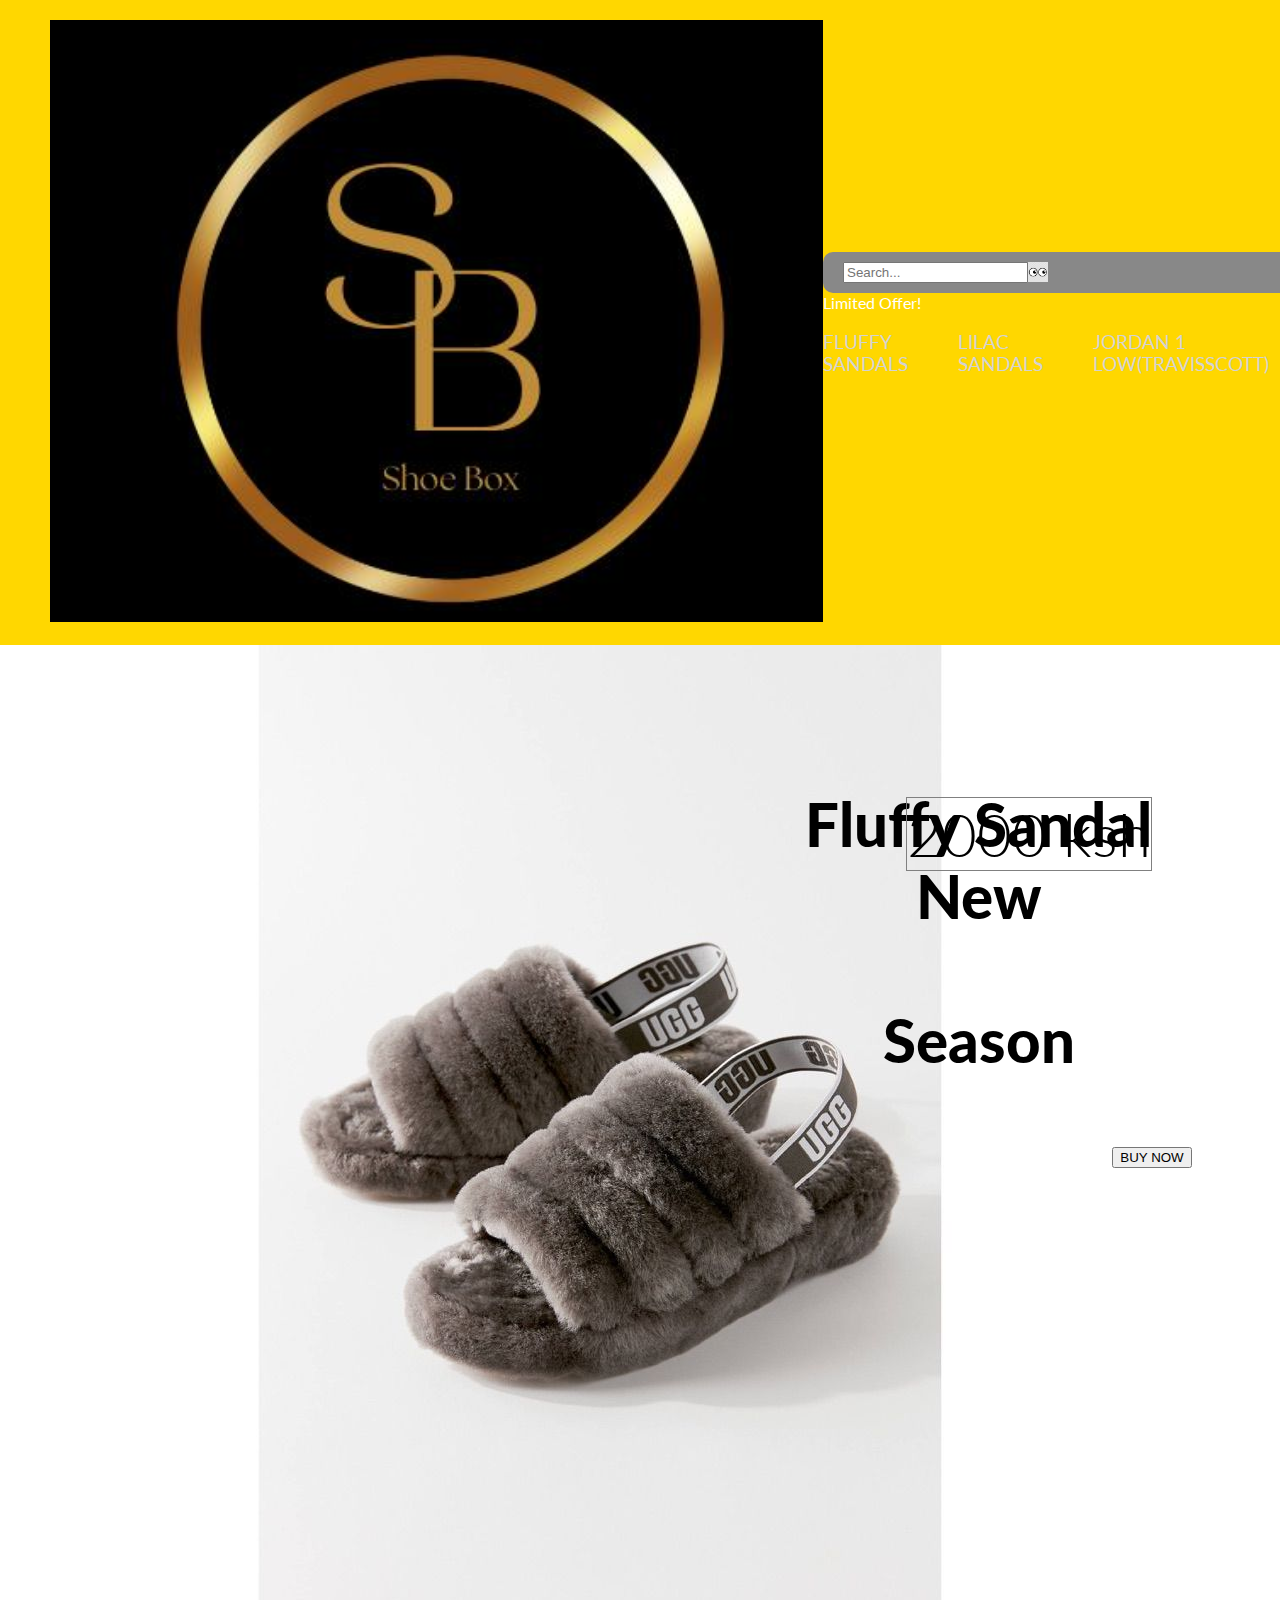
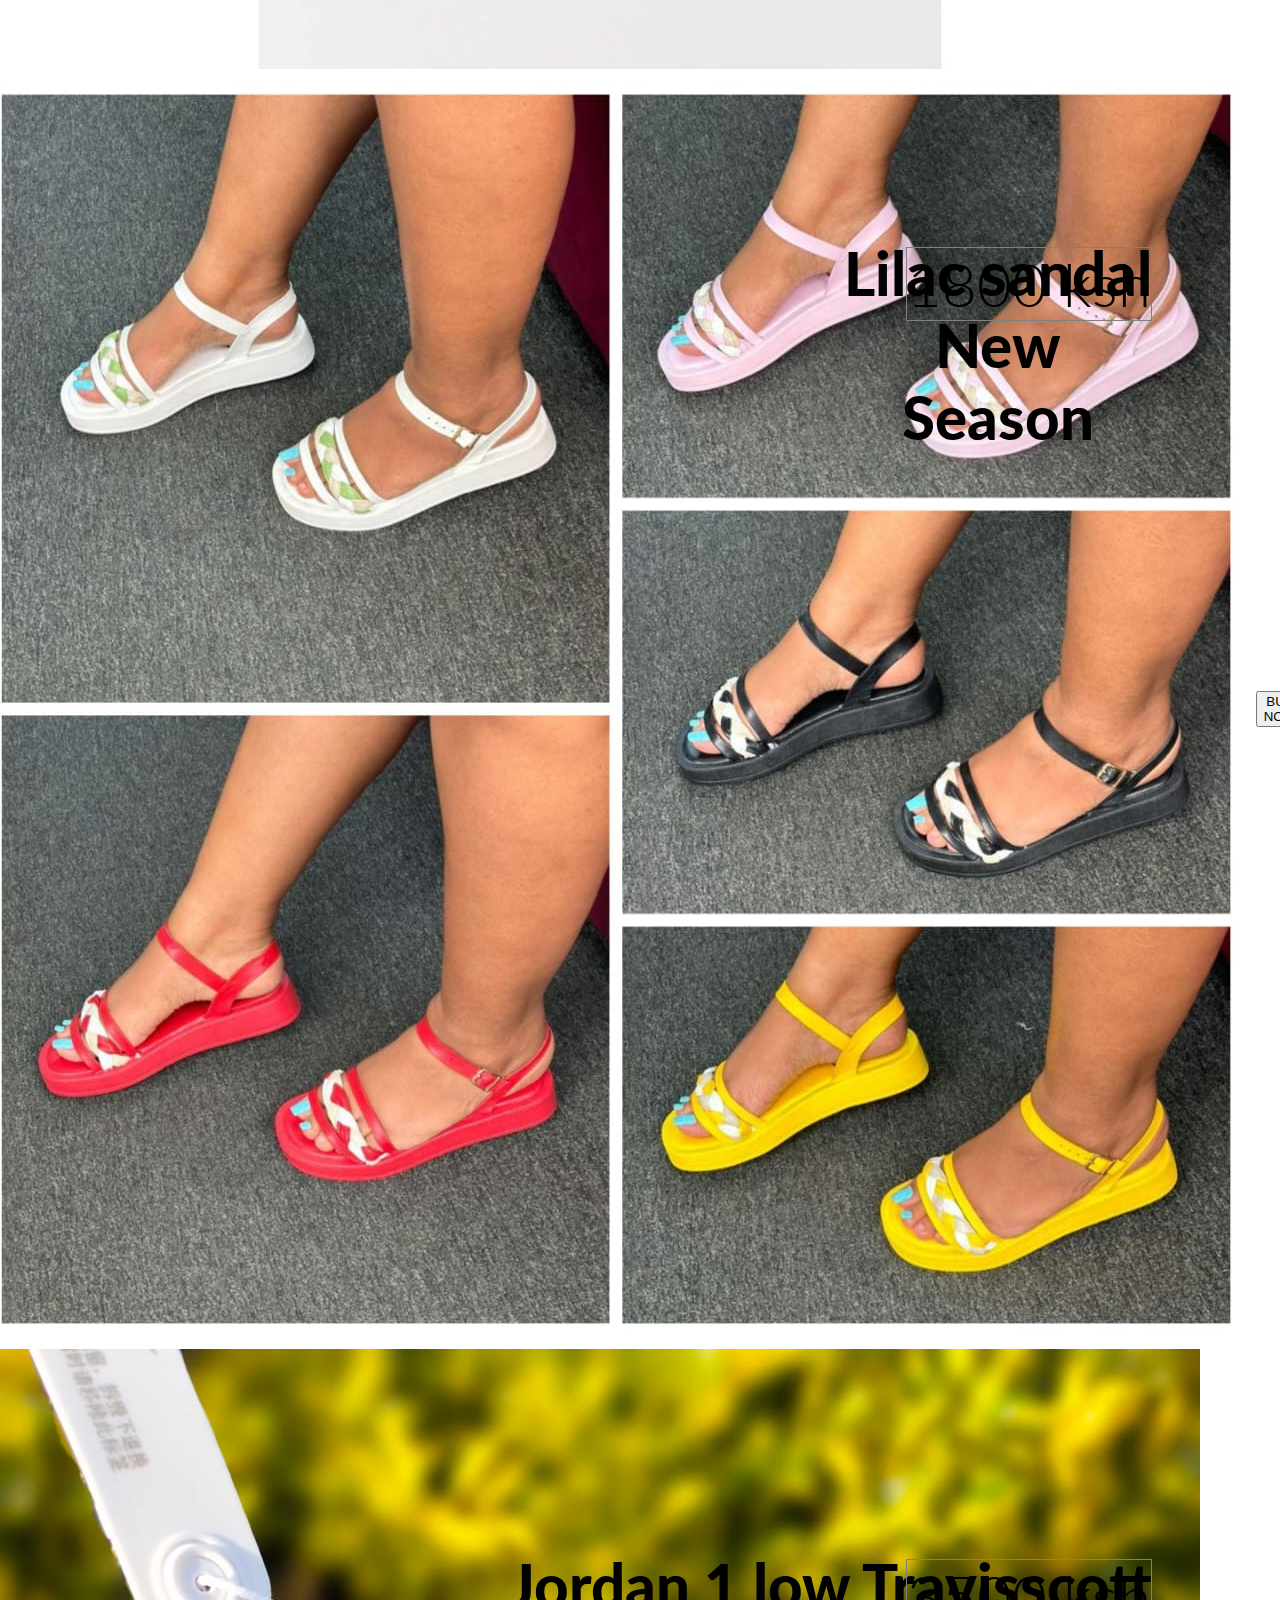
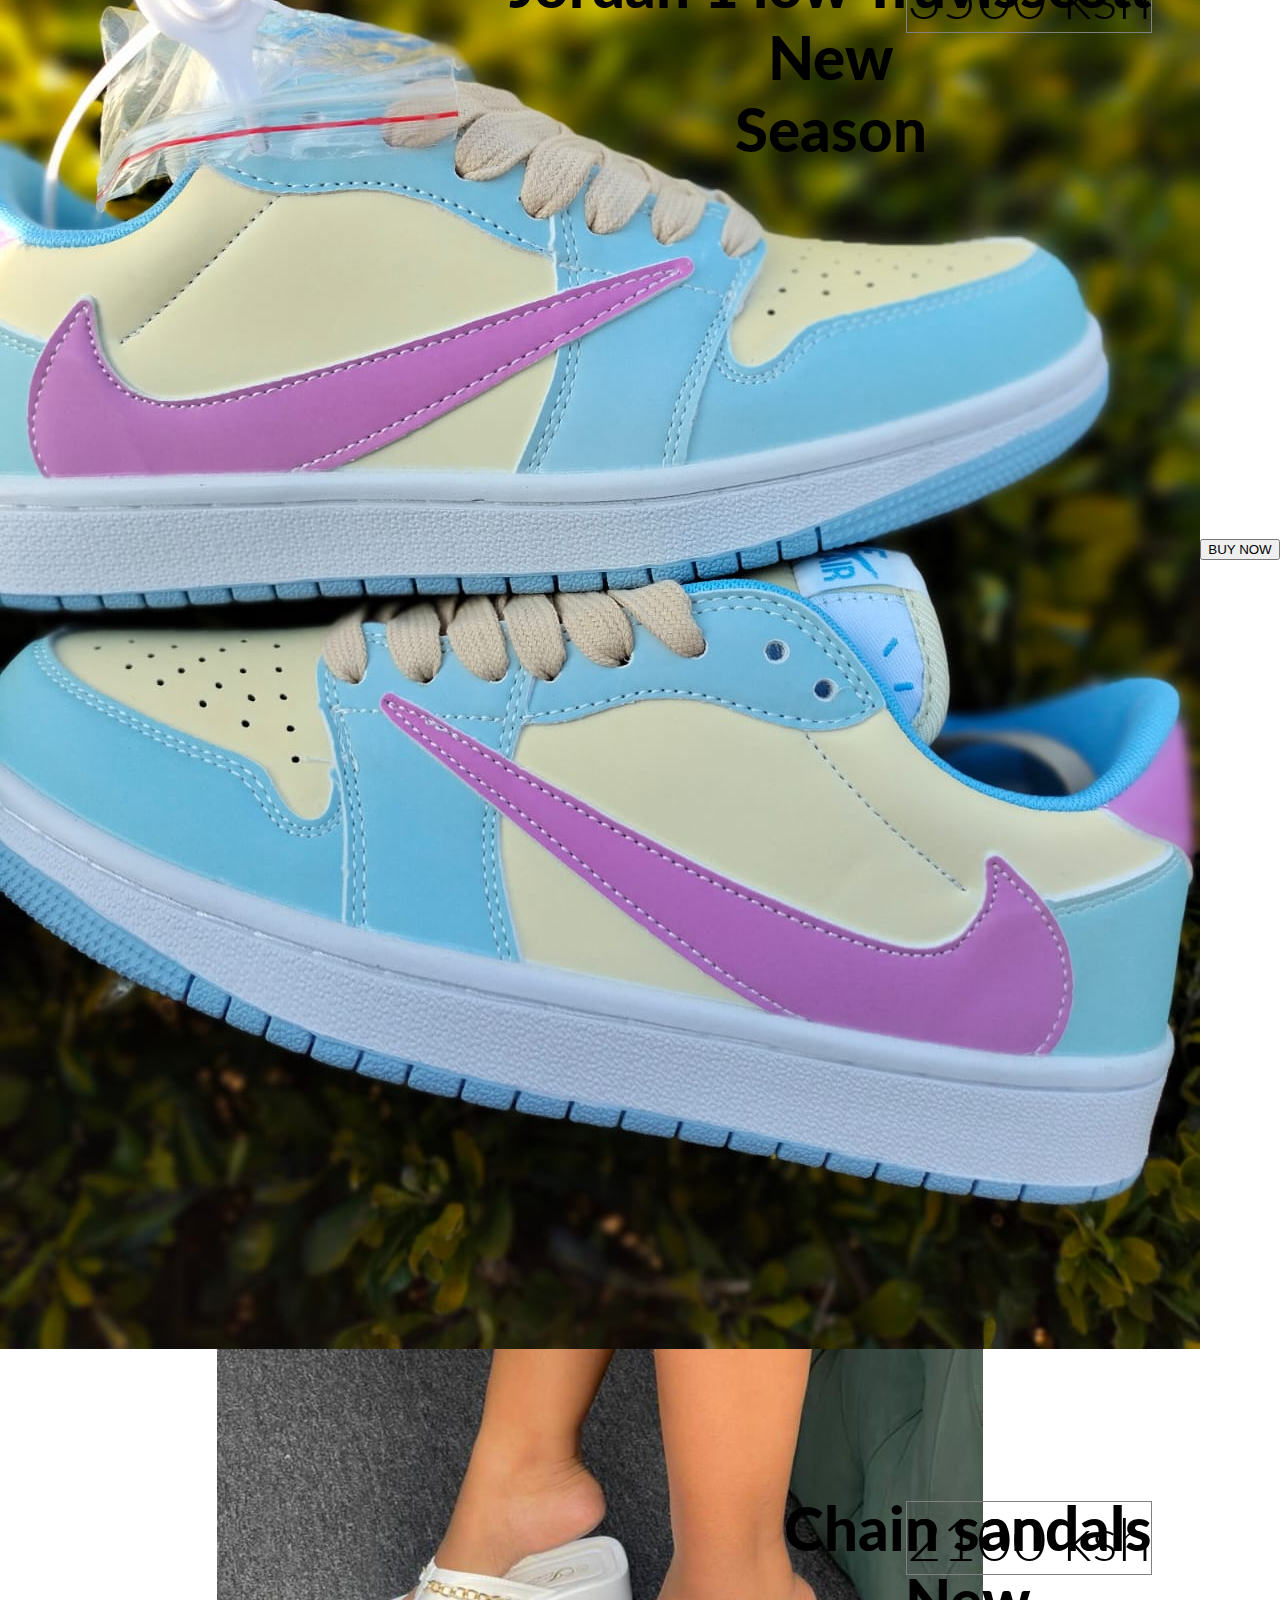
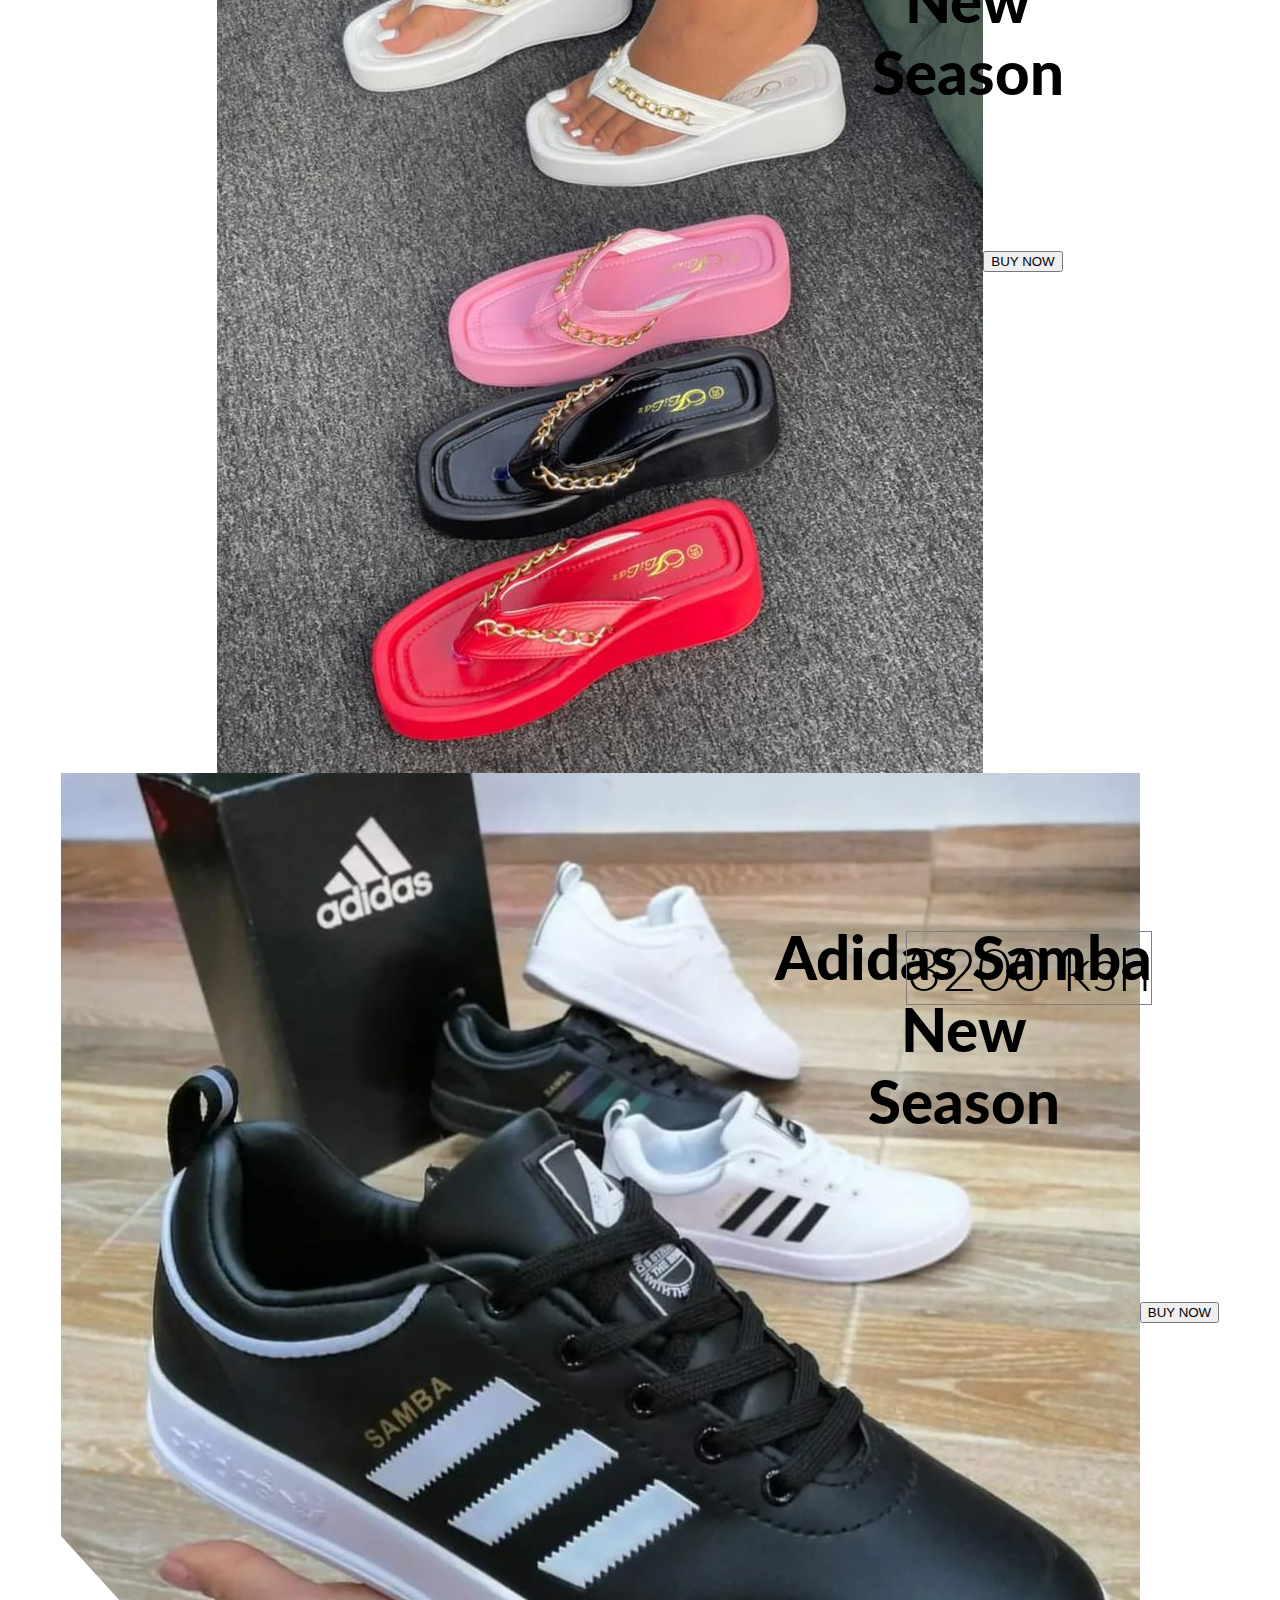
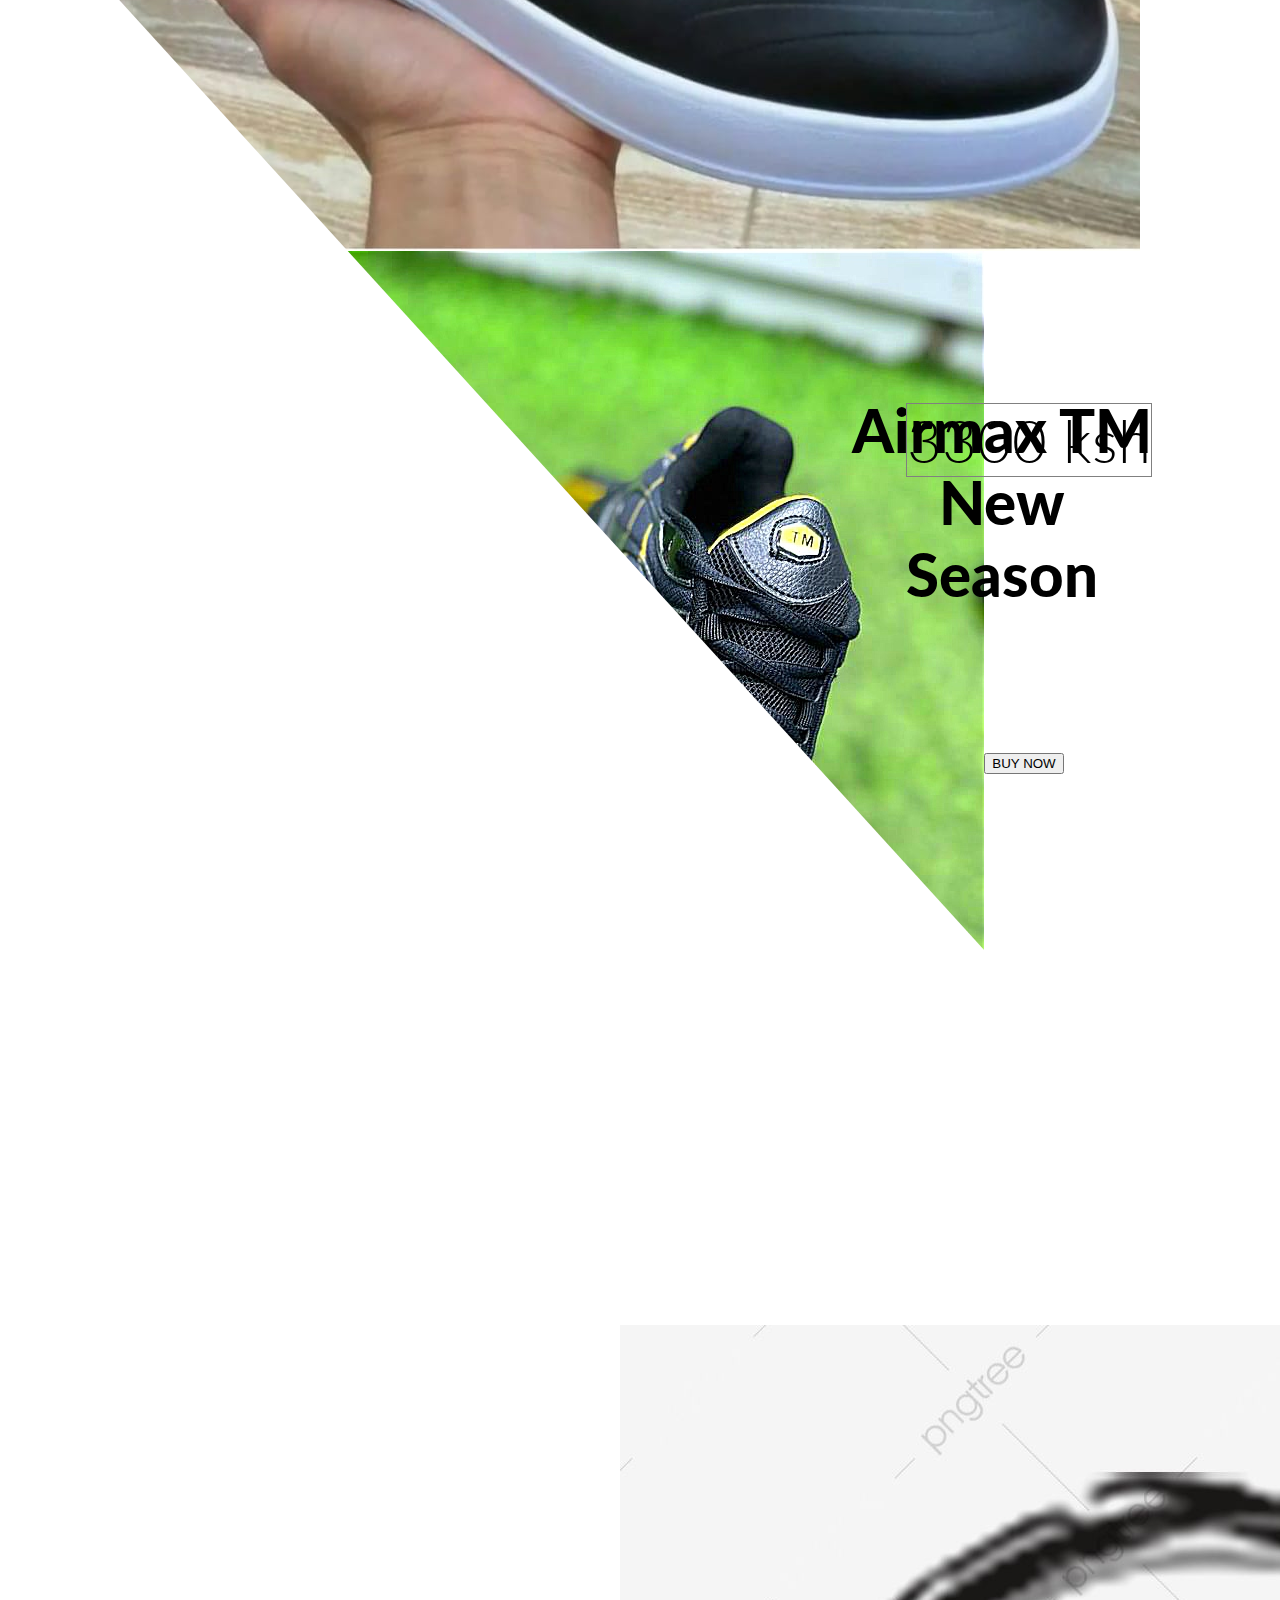
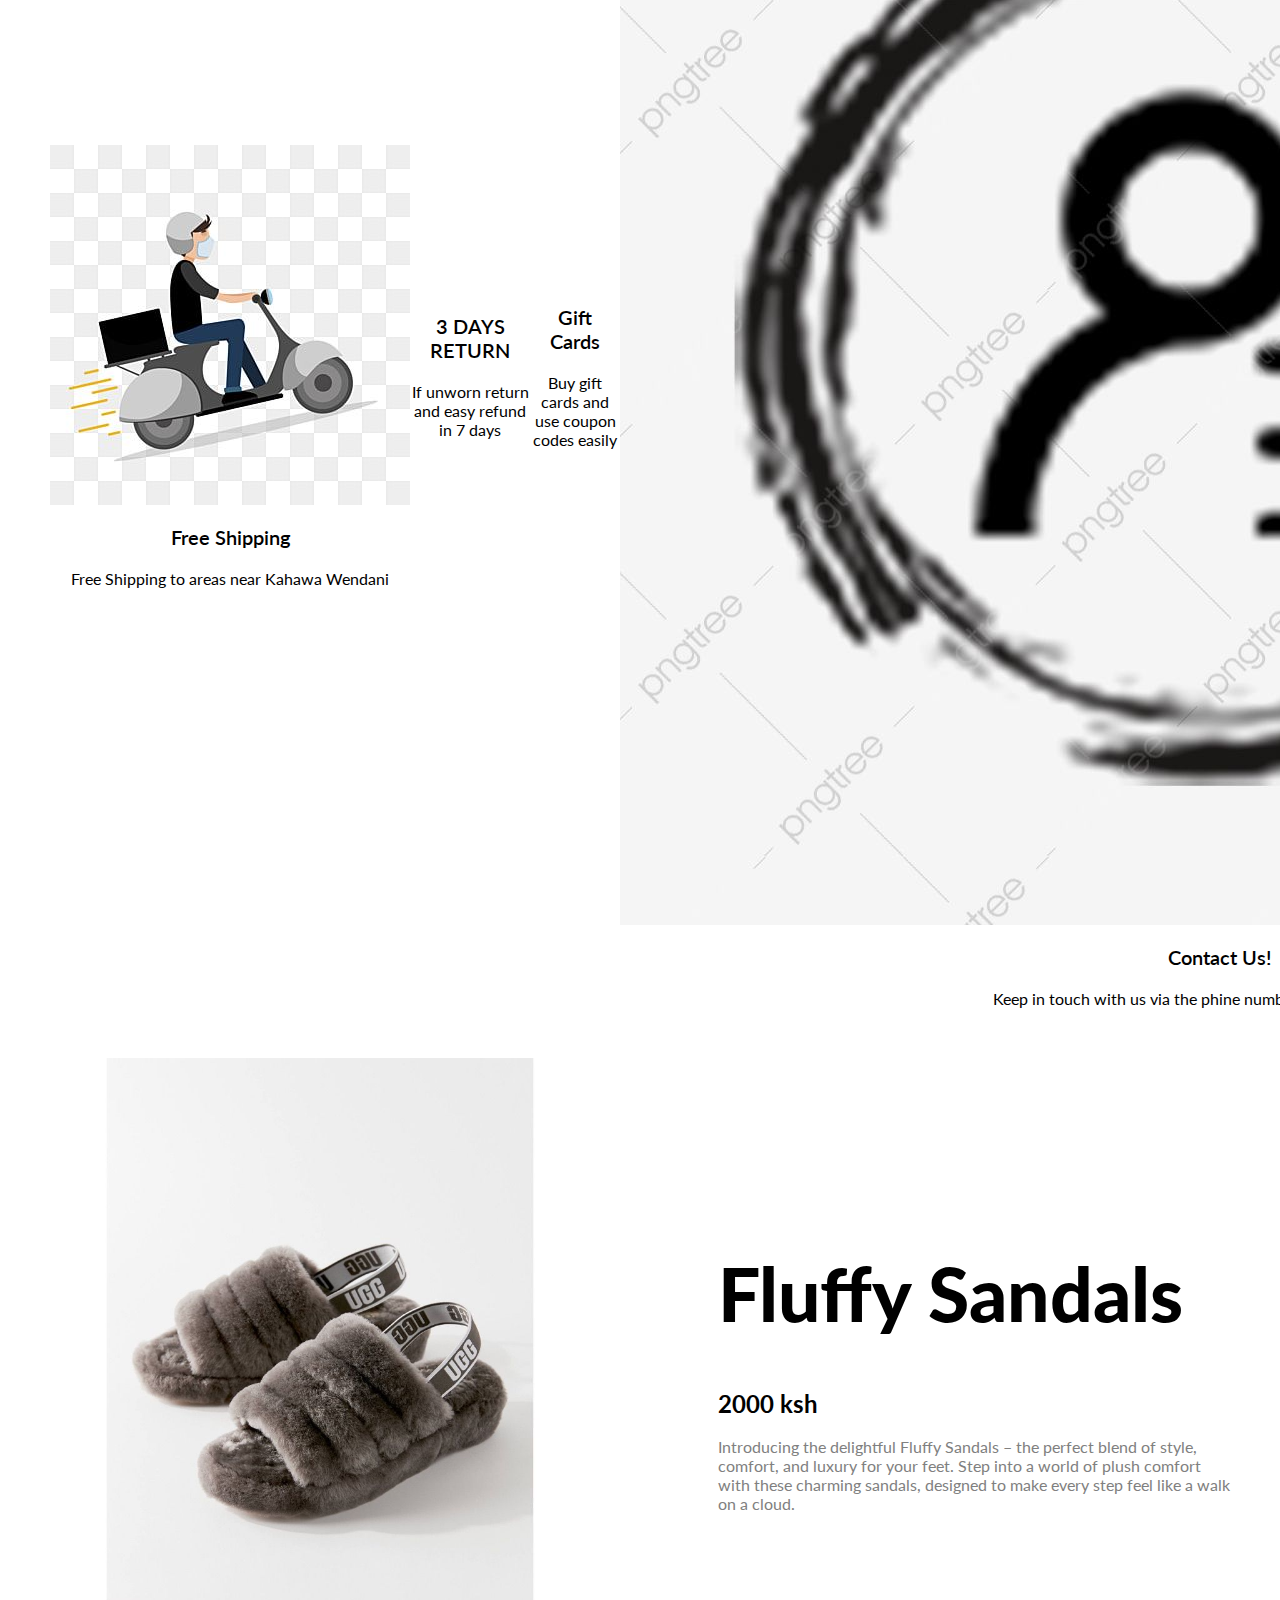
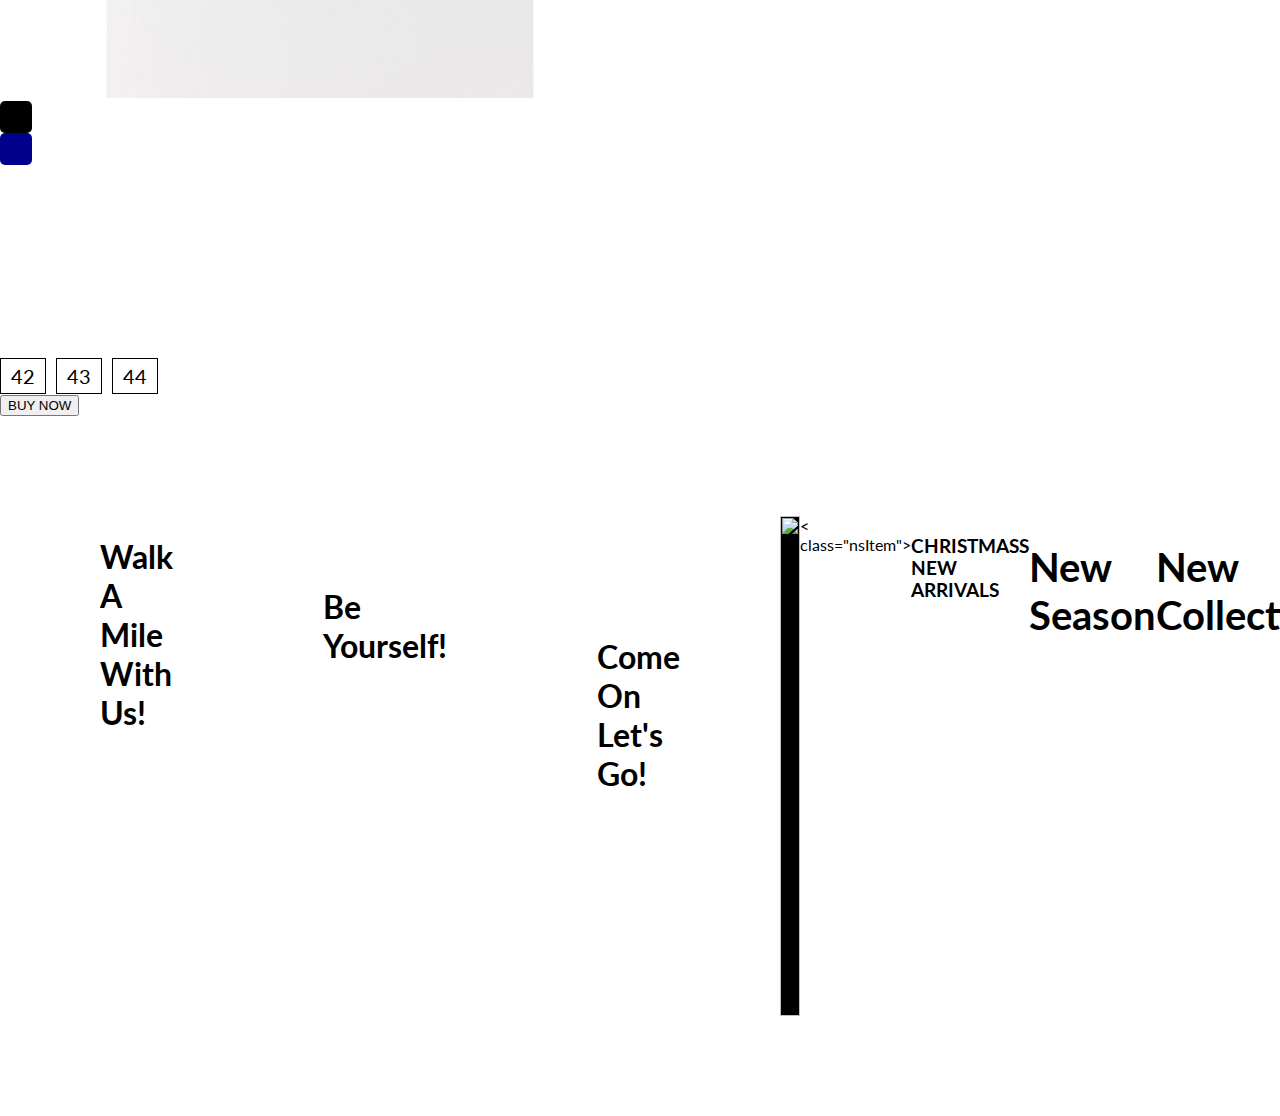
==== untitled7/index.html @ aa90a928 "Add files via upload" ====
<!DOCTYPE html>
<html lang="en">
<head>
  <meta charset="UTF-8">
  <meta http-equiv="X-UA-Compatible" content="IE=edge">
  <meta name="viewport" content="width=device-width, initial-scale=1.0">
  <link href="https://fonts.googleapis.com/css2?family=Lato:ital,wght@0,100;0,300;0,400;0,700;0,900;1,100;1,300;1,400;1,700;1,900&display=swap" rel="stylesheet">
  <link rel="stylesheet" href="style.css">
  <title>Shoebox Kenya</title>
</head>
<body>
  <nav id="nav">
    <div class="navTop">
      <div class="navItem">
        <img src="./img/shoebox logo.png" alt="">
      </div>
      <div class="navItem">
        <div class="search">
          <label>
            <input type="text" placeholder="Search..." class="searchinput">
          </label>
          <img src="./img/Pinterest_Download (9).jpg" width="20" height="20" alt="" class="searchIcon">
      </div>
      <div class="navItem">
            <span class="Limitedoffer">Limited Offer!</span>
      </div>
      <div class="navBottom">
        <h3 class="menuItem">FLUFFY SANDALS</h3>
        <h3 class="menuItem">LILAC SANDALS</h3>
        <h3 class="menuItem">JORDAN 1 LOW(TRAVISSCOTT)</h3>
        <h3 class="menuItem">SANDALS</h3>
        <h3 class="menuItem">CHAIN SANDALS</h3>
        <h3 class="menuItem">ADIDAS SAMBA</h3>
        <h3 class="menuItem">AIRMAX TM.</h3>
      </div>
      </div>
    </div>
      </nav>
      <div class="slider">
        <div class="sliderWrapper">
          <div class="sliderItem">
            <img src="./img/fluffy%20white%20background.jpg" alt="" class="sliderImg">
            <div class="sliderBg"></div>
            <h1 class="sliderTitle">Fluffy Sandal <br>New</br> <br> Season</br></h1>
            <h2 class="sliderPrice">2000 ksh</h2>
           <a href="#product">
            <button class="buyButton">BUY NOW</button>
           </a>
          </div>
          <div class="sliderItem">
            <img src="./img/lilac%20sandals%20over%20vie.jpg" alt="" class="sliderImg">
            <div class="sliderBg"></div>
            <h1 class="sliderTitle">Lilac sandal </br>New</br> Season</h1>
            <h2 class="sliderPrice">1800 ksh</h2>
           <a href="#product">
            <button class="buyButton">BUY NOW</button>
           </a>
          </div>
          <div class="sliderItem">
            <img src="./img/jordan%201%20low%20travis%20scott.jpg" alt="" class="sliderImg">
            <div class="sliderBg"></div>
            <h1 class="sliderTitle">Jordan 1 low Travisscott </br>New</br> Season</h1>
            <h2 class="sliderPrice">3500 ksh</h2>
            <button class="buyButton">BUY NOW</button>
          </div>
          <div class="sliderItem">
            <img src="./img/chain%20sandals%20overview.jpg" alt="" class="sliderImg">
            <div class="sliderBg"></div>
            <h1 class="sliderTitle">Chain sandals </br>New</br> Season</h1>
            <h2 class="sliderPrice">2100 ksh</h2>
           <a href="#product">
            <button class="buyButton">BUY NOW</button>
           </a>
          </div>
          <div class="sliderItem">
            <img src="./img/adidas%20samba%20black,%20white%20stripes.jpg" alt="" class="sliderImg">
            <div class="sliderBg">
              <h1 class="sliderTitle">Adidas Samba </br>New</br> Season</h1>
            </div>
            <h2 class="sliderPrice">3200 ksh</h2>
            <a href="#prooduct">
            <button class="buyButton">BUY NOW</button>
              </a>
          </div>
          <div class="sliderItem">
            <img src="./img/airmax.%20TM%20golden.jpg" alt="" class="sliderImg">
            <div class="sliderBg"></div>
            <h1 class="sliderTitle">Airmax TM </br>New</br> Season</h1>
            <h2 class="sliderPrice">3300 ksh</h2>
            <a href="#product">
            <button class="buyButton">BUY NOW</button>
              </a>
          </div>
        </div>
    </div>
  </div>
  <div class="features">
    <div class="feature">
      <img src="./img/shipping.png.jpg" alt="" class="featureing">
      <span class="featureTitle">Free Shipping</span>
      <span class="featuredDesc">Free Shipping to areas near Kahawa Wendani</span>
    </div>
    <div class="feature">
      <img src="./img/returnpolicy.jpg" alt="" class="featureing">
      <span class="featureTitle">3 DAYS RETURN</span>
      <span class="featuredDesc">If unworn return and easy refund in 7 days</span>
    </div>
    <div class="feature">
      <img src="./img/giftcard.jpg" alt="" class="featureing">
      <span class="featureTitle">Gift Cards</span>
      <span class="featuredDesc">Buy gift cards and use coupon codes easily</span>
    </div>
    <div class="feature">
      <img src="./img/contact.jpg" alt="" class="featureing">
      <span class="featureTitle">Contact Us!</span>
      <span class="featuredDesc">Keep in touch with us via the phine number and support systems</span>
    </div>
  </div>
  <div class="product" id="product">
    <img src="./img/fluffy white background.jpg" alt="" class="productImg">
    <div class="productDetails">
      <h1 class="productTitle">Fluffy Sandals</h1>
      <h2 class="productPrice">2000 ksh</h2>
      <p class="productDesc">Introducing the delightful Fluffy Sandals – the perfect blend of style, comfort, and luxury for your feet. Step into a world of plush comfort with these charming sandals, designed to make every step feel like a walk on a cloud.</p>
    </div>
    <div class="color"></div>
    <div class="color"></div>
  </div>
  <div class="sizes">
    <div class="size">42</div>
    <div class="size">43</div>
    <div class="size">44</div>
  </div>
  <button class="productionButton">BUY NOW</button>
  </div>
  <div class="payment">
    <h1 class="payTitle">Personal Information</h1>
    <lable>Name and Surname</lable>
    <input type="text" placeholder="Kaari Mathenge" class="payInput">
    <lable>Phone Number</lable>
    <input type="text" placeholder="+254 757 577 605" class="payInput">
    <lable>Address</lable>
    <input type="text" placeholder="Kahawa Wendani" class="payInput">
    <h1 class="payTitle">Mpesa Number</h1>
    <div class="phoneIcons">
      <img src="./img/payment icon.jpg" width="40" alt="" class="phoneIcon">
    </div>
    <input type="password" class="payInput" placeholder="phone number">
    <div class="paymentInfo">
      <input type="text" placeholder="mm" class="payInput sm">
      <input type="text" placeholder="yyyy" class="payInput sm">
      <input type="text" placeholder="cvv" class="payInput sm">
    </div>
    <button class="payButton">Checkout!</button>
    <span class="close">X</span>
  </div>
 </div>
  <div class="gallery">
    <div class="galleryItem">
      <h1 class="galleryTitle">Walk A Mile With Us!</h1>
      <img src="https://images.pexels.com/photos/814927/pexels-photo-814927.jpeg?auto=compress&cs=tinysrgb&w=1260&h=750&dpr=1" alt="" class="galleryImg">
    </div>
    <div class="gallery">
    <div class="galleryItem">
      <h1 class="galleryTitle">Be Yourself!</h1>
      <img src="https://images.pexels.com/photos/3831843/pexels-photo-3831843.jpeg?auto=compress&cs=tinysrgb&w=1260&h=750&dpr=1" alt="" class="galleryImg">
    </div>
      <div class="gallery">
    <div class="galleryItem">
      <h1 class="galleryTitle">Come On Let's Go!</h1>
      <img src="https://images.pexels.com/photos/1326999/pexels-photo-1326999.jpeg?auto=compress&cs=tinysrgb&w=1260&h=750&dpr=1" alt="" class="galleryImg">
    </div>
  </div>
      <div class="newSeason">
        <div class="nsItem">
          <img src="https://images.pexels.com/photos/609771/pexels-photo-609771.jpeg?auto=compress&cs=tinysrgb&w=1260&h=750&dpr=1" alt="" class="nsImg">
        </div>
        < class="nsItem">
          <h3 class="nsTitlesm">CHRISTMASS NEW ARRIVALS</h3>
          <h1 class="nsTitle">New Season</h1>
        <h1 class="nsTitle">New Collection</h1>
        <a href="nav">
          <button class="nsButton">CHOOSE YOUR STYLE</button>
        </a>
          <img src="https://images.pexels.com/photos/2929287/pexels-photo-2929287.jpeg?auto=compress&cs=tinysrgb&w=1260&h=750&dpr=1" alt="" class="nsImg">
        </div>
      </div>
    <footer>
      <div class="footerLeft">
        <div class="footerMenu">
          <h1 class="fMenuTitle">About ShoeBox</h1>
          <ul class="fList">
            <li class="fListItem">Company</li>
            <li class="fListItem">Contact</li>
            <li class="fListItem">Careers</li>
            <li class="fListItem">Affiliates</li>
            <li class="fListItem">Stores</li>
          </ul>
        </div>
        <div class="footerMenu">
          <h1 class="fMenuTitle">Useful Links</h1>
          <ul class="fList">
            <li class="fListItem">Company</li>
            <li class="fListItem">Contact</li>
            <li class="fListItem">Careers</li>
            <li class="fListItem">Affiliates</li>
            <li class="fListItem">Stores</li>
          </ul>
        </div>
        <div class="footerMenu">
          <h1 class="fMenuTitle">Products</h1>
          <ul class="fList">
            <li class="fListItem">Jordan 1s</li>
            <li class="fListItem">Lilac Sandals</li>
            <li class="fListItem">Sandals</li>
            <li class="fListItem">Chain Sandals</li>
            <li class="fListItem">Adidas Samba</li>
          </ul>
        </div>
      </div>
      <div class="footerRight">
        <div class="footerRightMenu">
          <h1 class="fMenuTitle">Subscribe to our Newsletter</h1>
          <div class="fMail">
            <input type="text" placeholder="your@gmail.com" class="fInput">
            <button class="fButton">Join!</button>
            </div>
        </div>
        <div class="footerRightMenu">
          <h1 class="fMenuTitle">Follow Us</h1>
          <div class="fIcons">
            <img src="./img/instagram.png" alt="" class="fIcon">
            <img src="./img/whatsapp icon.jpg" alt="" class="fIcon">
          </div>
        </div>
        <div class="footerRightMenu">
          <span class="copyright">@ShoeBpx ke. All rights reserved.2023.</span>
        </div>
      </div>
    </footer>
  <script src=".app.js"></script>
  </div>
</body>
</html>
---- untitled7/style.css ----
html{
  scroll-behaviour: smooth;
}

body{
  font-family: 'Lato', sans-serif;
  padding: 0;
  margin: 0;
}

nav{
  background-color: #ffd700;
  color: white;
  padding: 20px 50px;
}

.navTop{
  display: flex;
  align-items: center;
  justify-content: space-between;
}

.search{
  display: flex;
  align-items: center;
  background-color: #888888;
  padding: 10px 20px;
  border-radius: 10px;
}

.searchInput{
  border: none;
  background-color: transparent;
}

.searchInput::placeholder{
  color: lightgray;
}

.LimitedOffer{
  font-size: 20px;
  color: #008000FF;
  cursor: pointer;
}

.navBottom{
  display: flex;
  align-items: center;
  justify-content: center;
}

.menuItem{
  margin-right: 50px;
  cursor: pointer;
  color: lightgray;
  font-weight: 400;
}

.slider{
  background: url(https://unsplash.com/photos/low-angle-photography-of-palm-trees-under-blue-sky-during-daytime-sp4dq3f825M?utm_content=creditShareLink&utm_medium=referral&utm_source=unsplash);
  clip-path: polygon(0 0, 100% 0, 100% 100%, 0 80%);
  overflow: hidden;
}

.slidderWrapper{
  display : flex;
  width: 500vw;
  transition: all 1.5s ease-in-out;
}

.sliderItem {
  width: 100vw;
  display: flex;
  align-items: center;justify-content: center;
  position: relative;
}

.slideBg{
  width: 750px;
  height: 750px;
  border-radius: 50%;
  position: absolute;
}

.sliderimg{
  z-index: 1;
}

.sliderTitle {
  position: absolute;
  top: 10%;
  right: 10%;
  font-size:60px;
  font-weight: 900;
  text-align: center;
  color: black;
  z-index: 1;
}

.sliderPrice {
  position: absolute;
  top: 10%;
  right: 10%;
  font-size:60px;
  font-weight: 300;
  text-align: center;
  color: black;
  border: 1px solid gray;
  z-index: 1;
}

.buybutton {
  position: absolute;
  top: 50px;
  right: 10%;
  font-size:30px;
  font-weight: 900;
  color: white;
  border: 1px solid gray;
  background-color: black;
  z-index: 1;
  cursor: pointer;
}

.buyButton:hover{
  background-color: white;
  color: black;
}

.sliderItem:nth-child(1) .sliderBg{
  background-color: gold;
}

.sliderItem:nth-child(2) .sliderBg{
  background-color: green;
}
.sliderItem:nth-child(3) .sliderBg{
  background-color: red;
}

.sliderItem:nth-child(4) .sliderBg{
  background-color: blue;
}

.sliderItem:nth-child(5) .sliderBg{
  background-color: purple;
}

.sliderItem:nth-child(6) .sliderBg{
  background-color: brown;
}

.features{
  display: flex;
  align-items: center;
  justify-content: space-between;
  padding: 50px;
}

.feature{
  display: flex;
  flex-direction: column;
  items-align: center;
  text-align: center;
}

.featureIcon{
  width: 50px;
  height: 50px;
}

.featureFile{
  font-size: 20px;
  font-wight: fw600;
  margin: 20px;
}

.featureTitle{
  font-size: 20px;
  font-weight: 600;
  margin: 20px;
}

.featureDesc{
  color: gray;
  width: 50%;
  height: 100px;
}

.product{
  height: 100vh;
  backgroud-color: whitesmoke;
  position: relative;
  clip-path: polygon(0 0, 100% 0, 100% 100%, 0 80%);
}

.payment {
  width: 500px;
  height: 500px;
  background-color: white;
  position: absolute;
  top: 0;
  bottom: 0;
  left: 0;
  right: 0;
  margin: 0;
  padding: 10px 50px;
  display: none;
  flex-direction: column;
  box-shadow: -7px -3px 23px -6px rgba(0, 0, 0, 0.74);
  -webkit-box-shadow: -7px -3px 23px -6px rgba(0, 0, 0, 0.74);
  -moz-box-shadow: -7px -3px 23px -6px rgba(0, 0, 0, 0.74);
}

.payTitle{
  font-size: 20px;
  color: gray;
 }

 label{
   font-size: 14px;
   font-weight: 300;
 }

 .payInput{
   padding:10px;
   margin:10px 0px;
   border: none;
   border-bottom: 1px solid gray;
 }

 .payInput::placeholder{
   color: rgb(163,163,163);
 }

 .phoneIcon{
   display: flex;
 }

 .phoneIcon{
   margin-right: 10px;
 }

 .paymentInfo{
   display: flex;
   justify-content: space-between;
 }

 .sm{
   width: 30px;
 }

 .payButton{
   position: absolute;
   height: 40px;
   bottom: -40px;
   width: 100%;
   left: 0;
   box-shadow: -7px -3px 23px -6px rgba(0,0,0,0.74);
   -webkit-box-shadow: -7px -3px 23px -6px rgba(0,0,0,0.74);
   moz-box-shadow: -7px -3px 23px -6px rgba(0,0,0,0.74);
   background-color: #369e62;
   color: white;
   border: none;
   cursor: pointer;
 }

.close{
  width: 20px;
  height: 20px;
  position: absolute;
  backgroung-color: grey;
  color: white;
  top: 10px;
  right: 10px;
  display: flex;
  align-items: center;
  justify-content: center;
  cursor: pointer;
}

.productImg{
  width: 50%;
}

.productDetails{
  position: absolute;
  top: 10%;
  right:0;
  width:40%;
  padding:50px;
}
.productTitle{
  font-size: 75px;
  font-weight: 900;
}

.productDesc{
  font-style: normal;
  color: gray;
}

.colors,.sizes{
  display: flex;
}
.color{
  width: 32px;
  height: 32px;
  border-radius: 5px;
  background-color: black;
  cursor: pointer;
}

.color:last-child{
  background-color: darkblue;
}

.size{
  padding: 5px 10px;
  border: 1px solid black;
  margin-right: 10px;
  cursor: pointer;
  font-size: 20px;
}

.productButton{
  float: right;
  padding: 10px 20px;
  background-color: black;
  color: white;
  font-weight: 600;
  cursor: pointer;
}

.productButton:hover{
  background-color: white;
  color: black;
}

.gallery{
  padding: 50px;
  display: flex;
}

.galleryItem{
  flex: 1;
  padding: 50px;
}

.galleryImg{
  width: 100%;
}

.newSeason{
  display: flex;
}

.nsItem{
  flex: 1;
  background-color: black;
  color: white;
  display: flex;
  flex-direction: column;
  align-items: center;
  justify-content: center;
  text-align: center;
}

.nsImg{
  width: 100%;
  height: 500px;
}

.nsTitle{
  font-size: 40px;
}

.nsButton{
  padding: 15px;
  font-weight: 600;
  cursor: pointer;
}

footer{
  display: flex;
}

.footerLeft{
  flex: 2;
  display: flex;
  justify-content: space-between;
  padding: 50px;
}

.fMenuTitle{
  font-size: 16px;
}
.fList{
padding: 0;
  lst-style: none;
}

.fListItem{
  margin-bottom: 10px;
  color: gray;
  cursor: pointer;
}

.footerRight {
  flex: 1;
  padding: 50px;
  display: flex;
  flex-direction: column;
  justify-content: space-between;
}


.fInput{
  padding: 5px;
}

.fButton{
  padding: 5px;
  background-color: black;
  color: white;
}

.fIcon{
  width: 20px;
  height: 20px;
  margin-right: 10px;
}

.copyright{
  font-weight: 300;
  font-size: 40px;
}

@media screen and (max-width:480px){
  nav {
    padding: 20px;
  }

  .search{
    display: none;
  }

  .navBottom{
    flex-wrap: wrap;
  }

  .menuItem{
    margin: 20px;
    font-weight: 700;
    font-size: 20px;
  }

  .slider{
    clip-path: none;
  }

  .sliderImg{
    width: 90%;
  }

  .sliderBg{
    width: 100%;
    height: 100%;
  }

  .sliderTitle{
    display: none;
  }

  .sliderPrice{
    top: unset;
    bottom: -50px;
    left: 0;
    background-color: lightgrey;
  }

  .buyButton{
    right: 0;
    top: unset
  }

  .features{
    flex-diretion: column;
  }

  .product{
    clip-path: none;
    display: flex;
    flex-direction: column;
    align-items: center;
  }

  .productImg{
    width: 80%;
  }

  .productDetails{
    width: 100%;
    padding: 0;
    display: flex;
    flex-direction: column;
    align-items: center;
    text-align: center;
    position: relative;
    top: 0;
  }

  .productTitle{
    font-size: 50px;
    margin: 0;
  }

  .gallery{
    display: none;
  }

  .newSeason{
    flex-direction:column;
  }

  .nsItem:nth-child(2){
    padding: 50px;
  }

  .footer{
    flex-direction: column;
    align-items: center;
  }

  .footerLeft{
    padding: 20px;
    width: 90px;
  }

  .footerRight{
    padding: 20px;
    width: 90px;
    align-items: center;
    background-color: whitesmoke;
  }

  .payment{
    width: 90%;
    padding: 20px;
  }
}
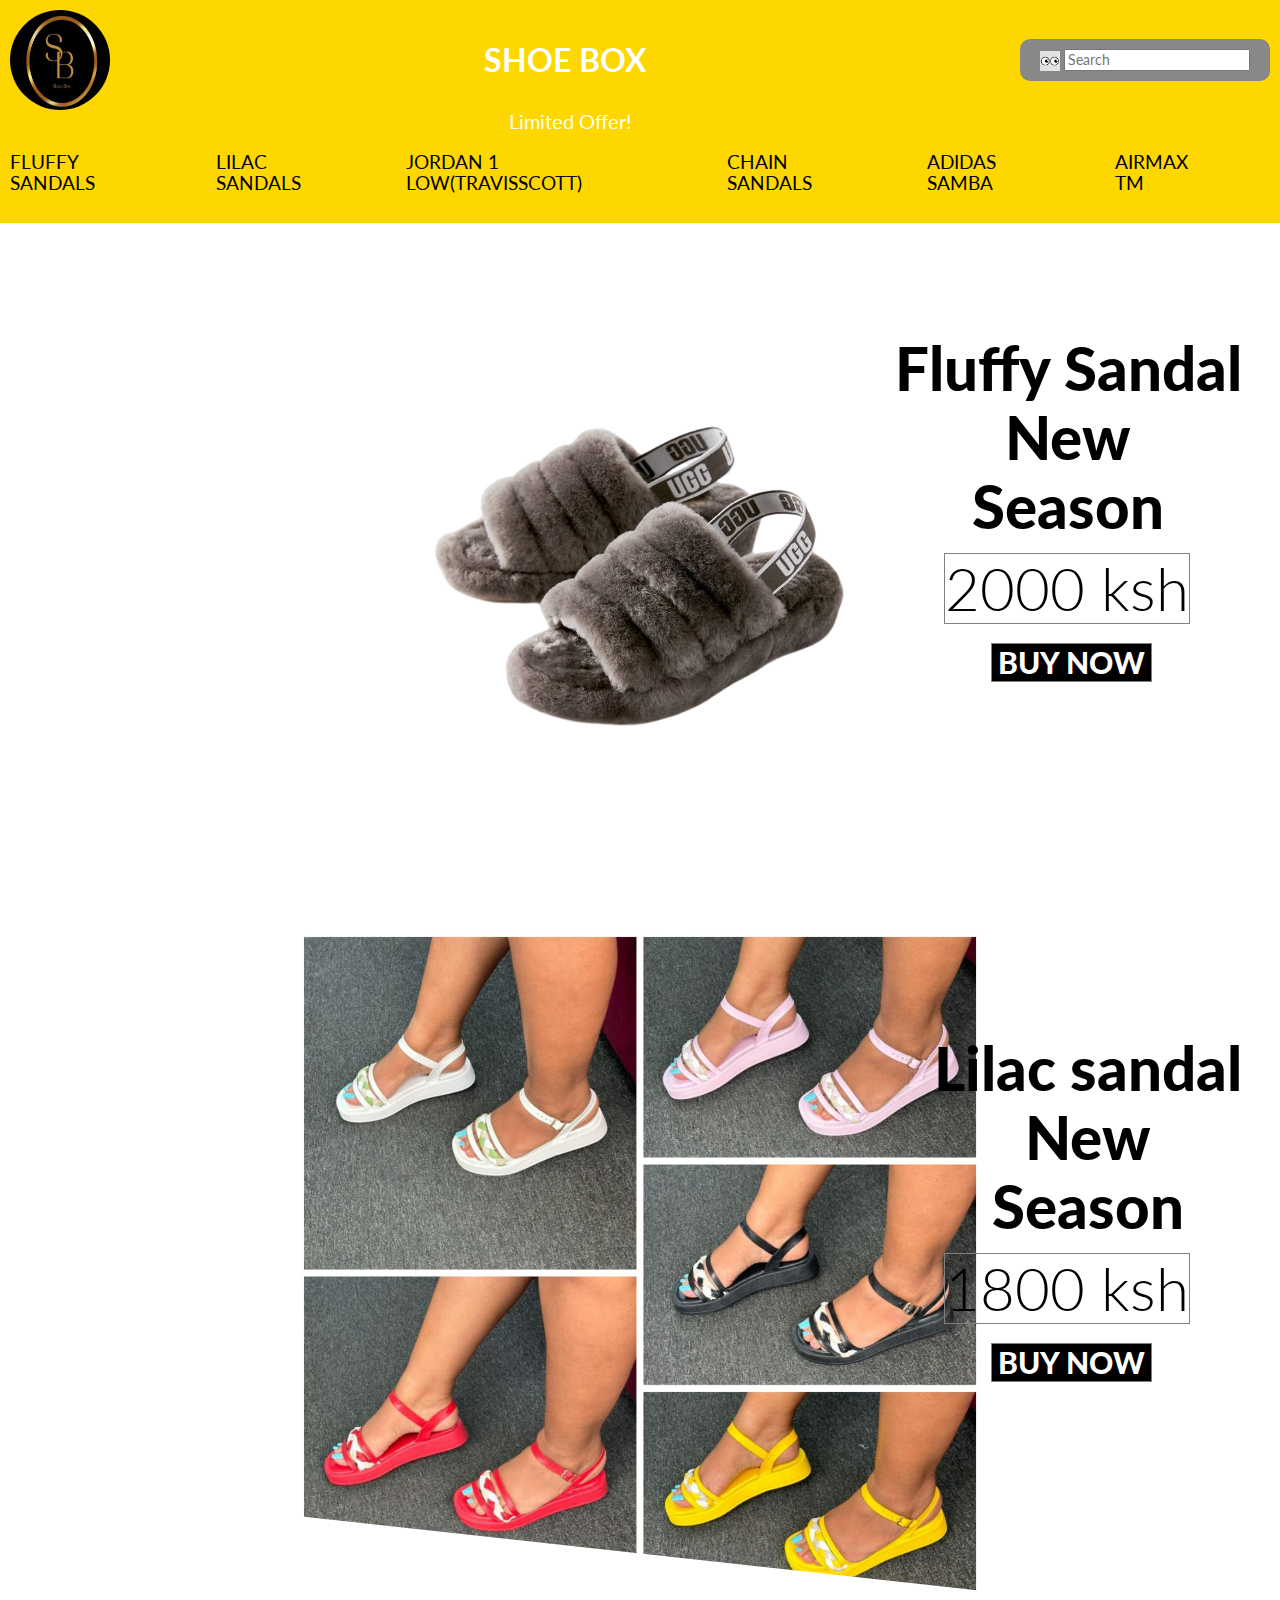
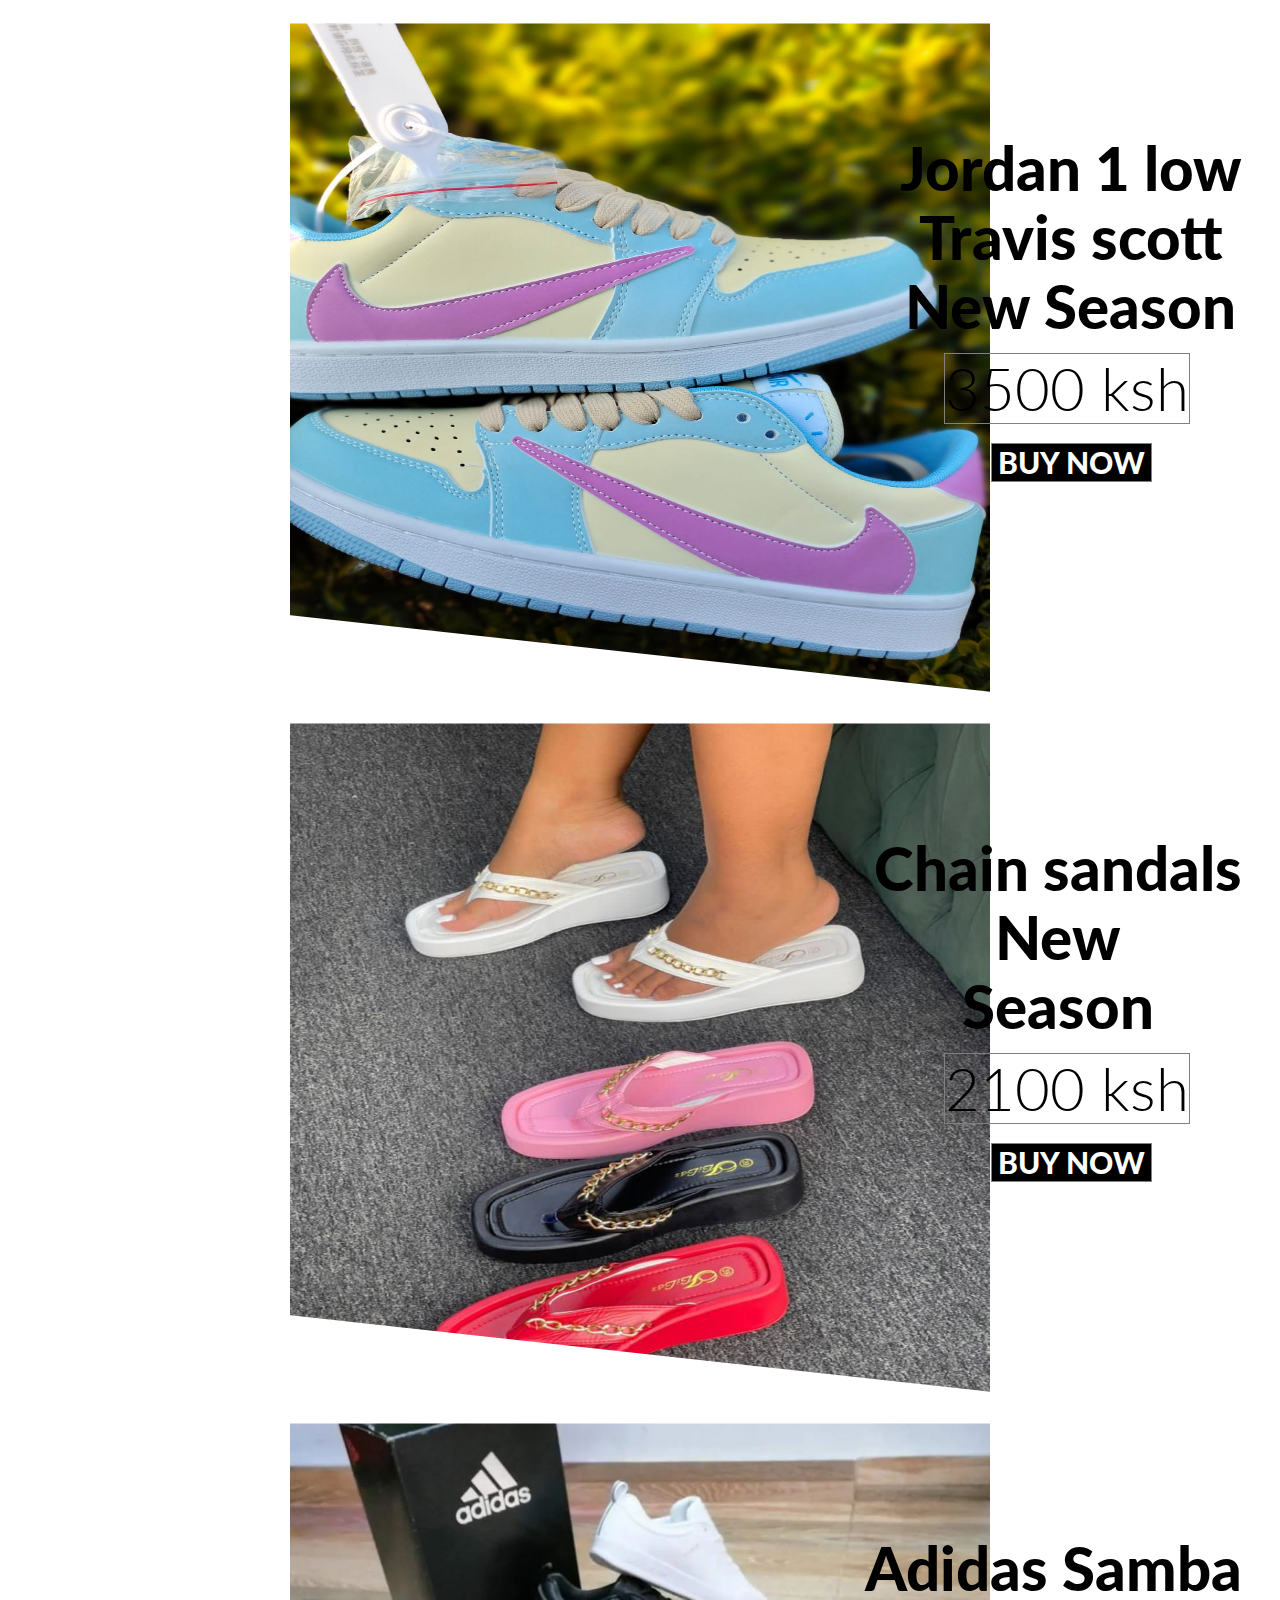
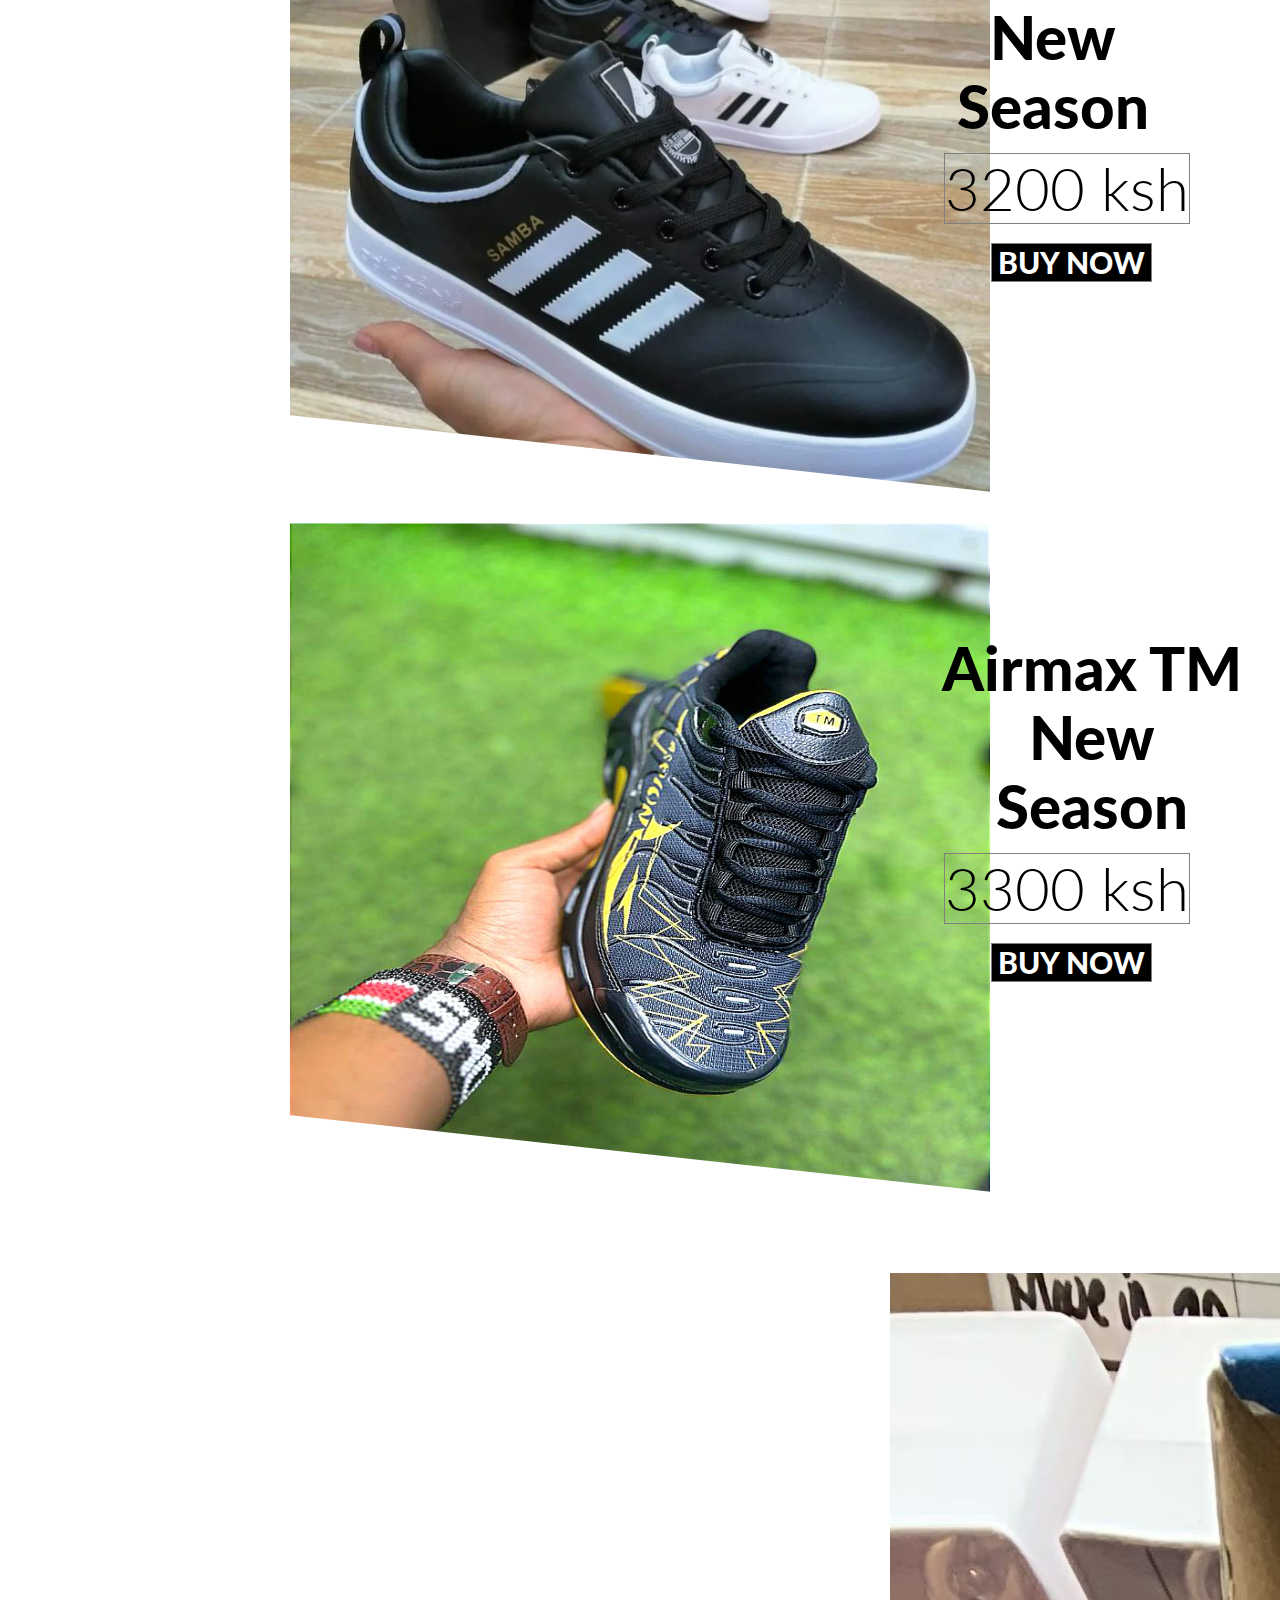
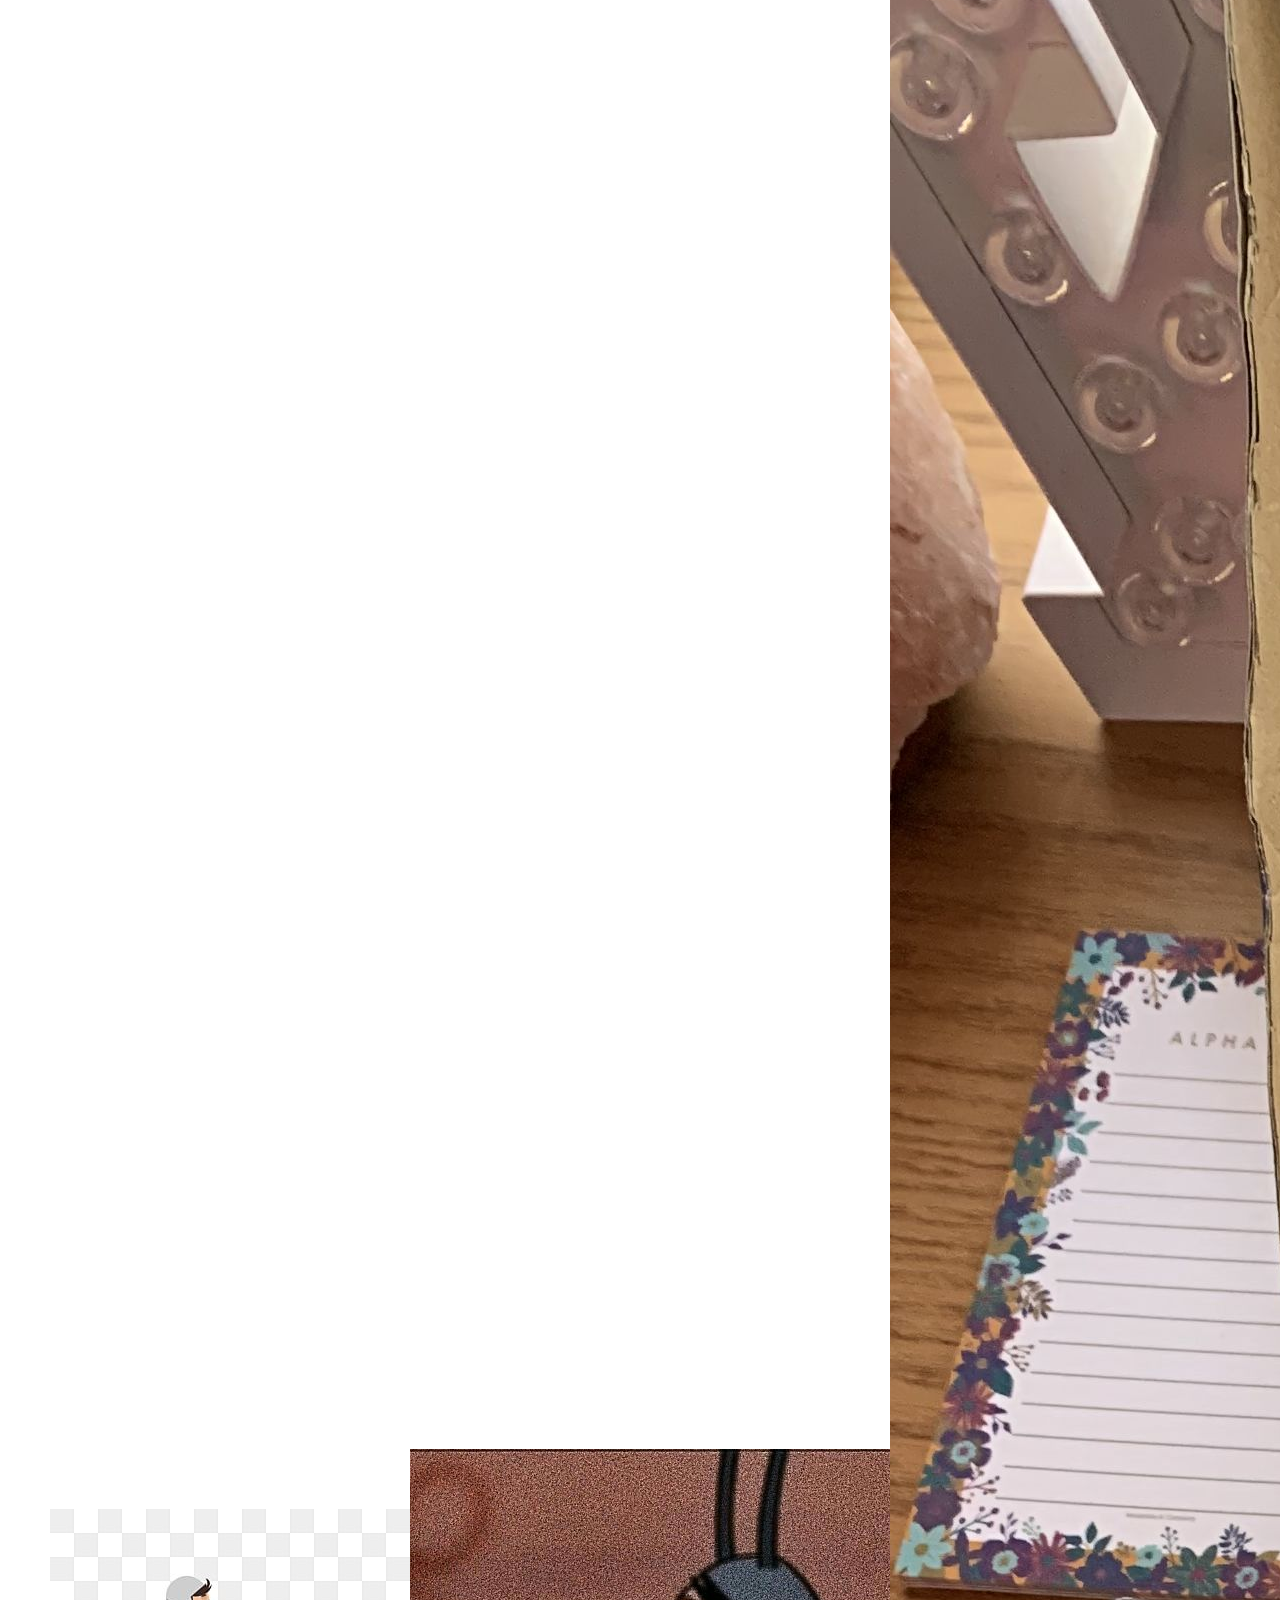
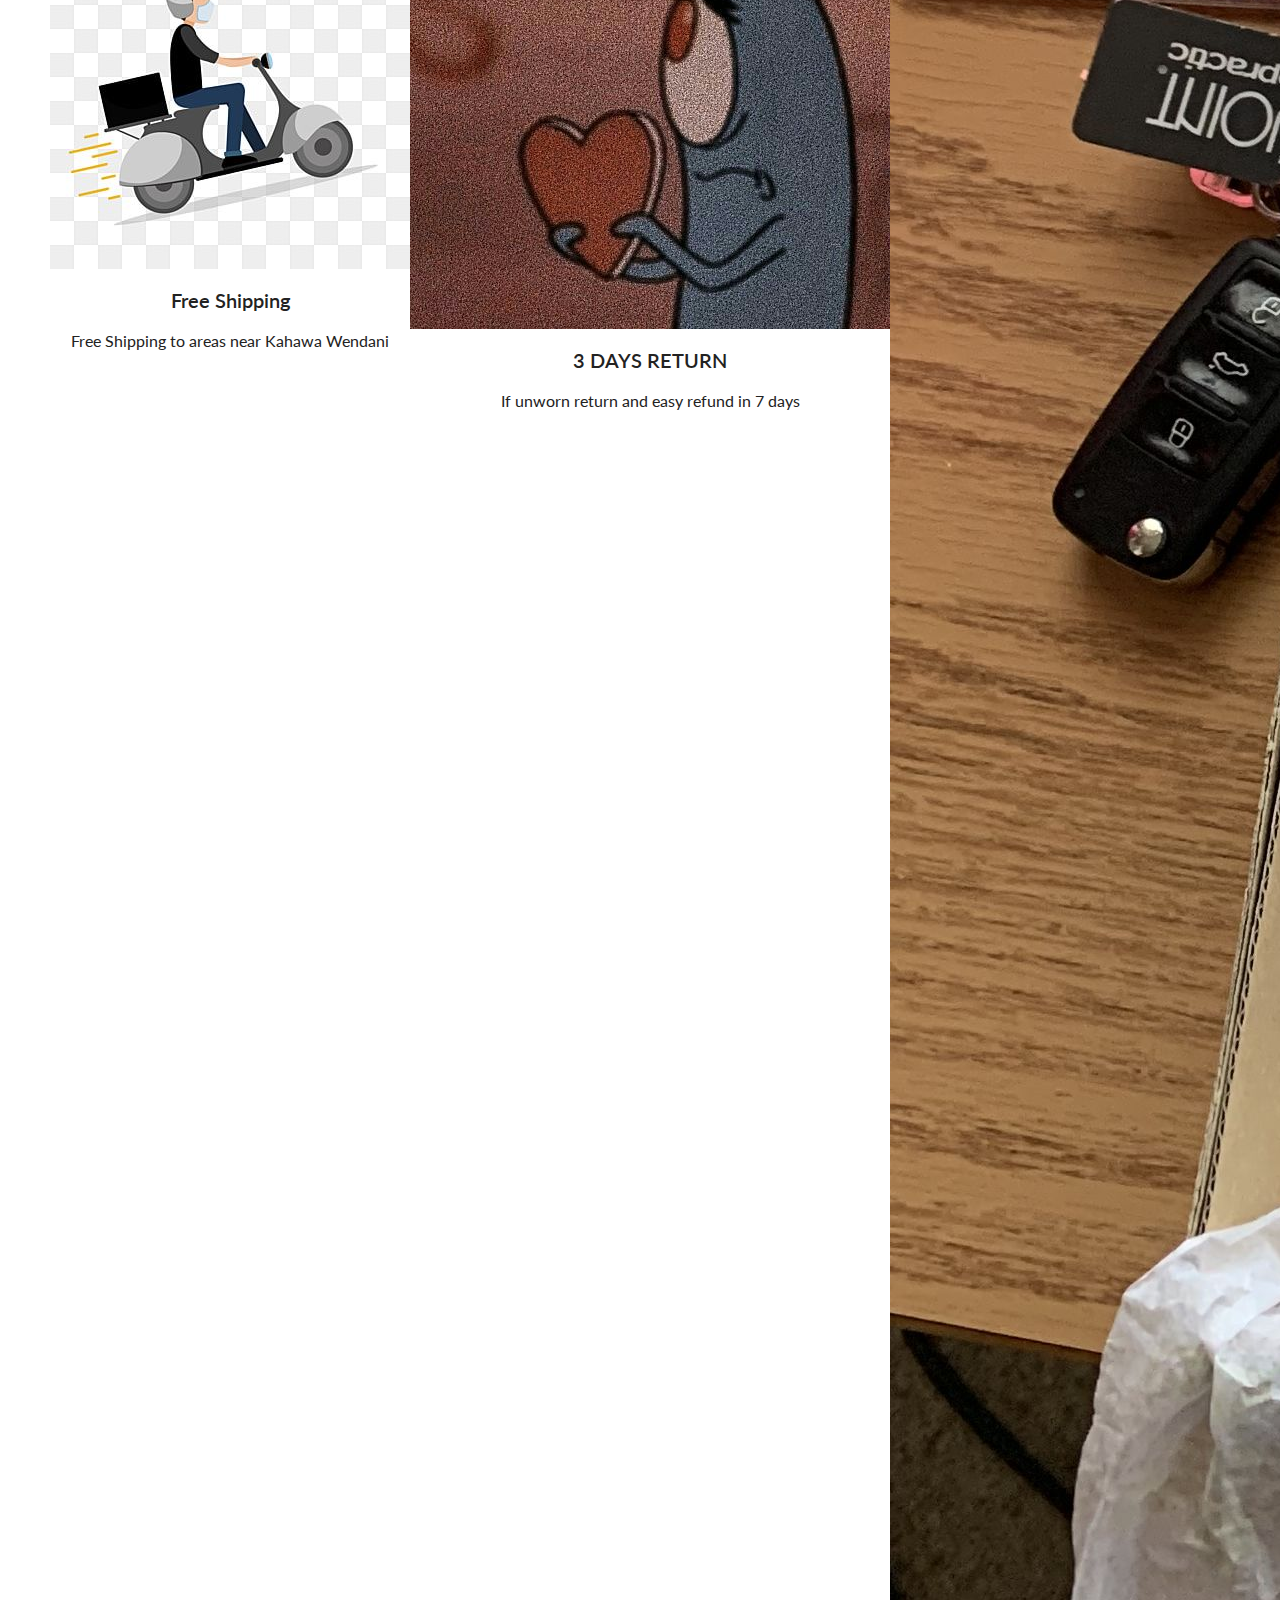
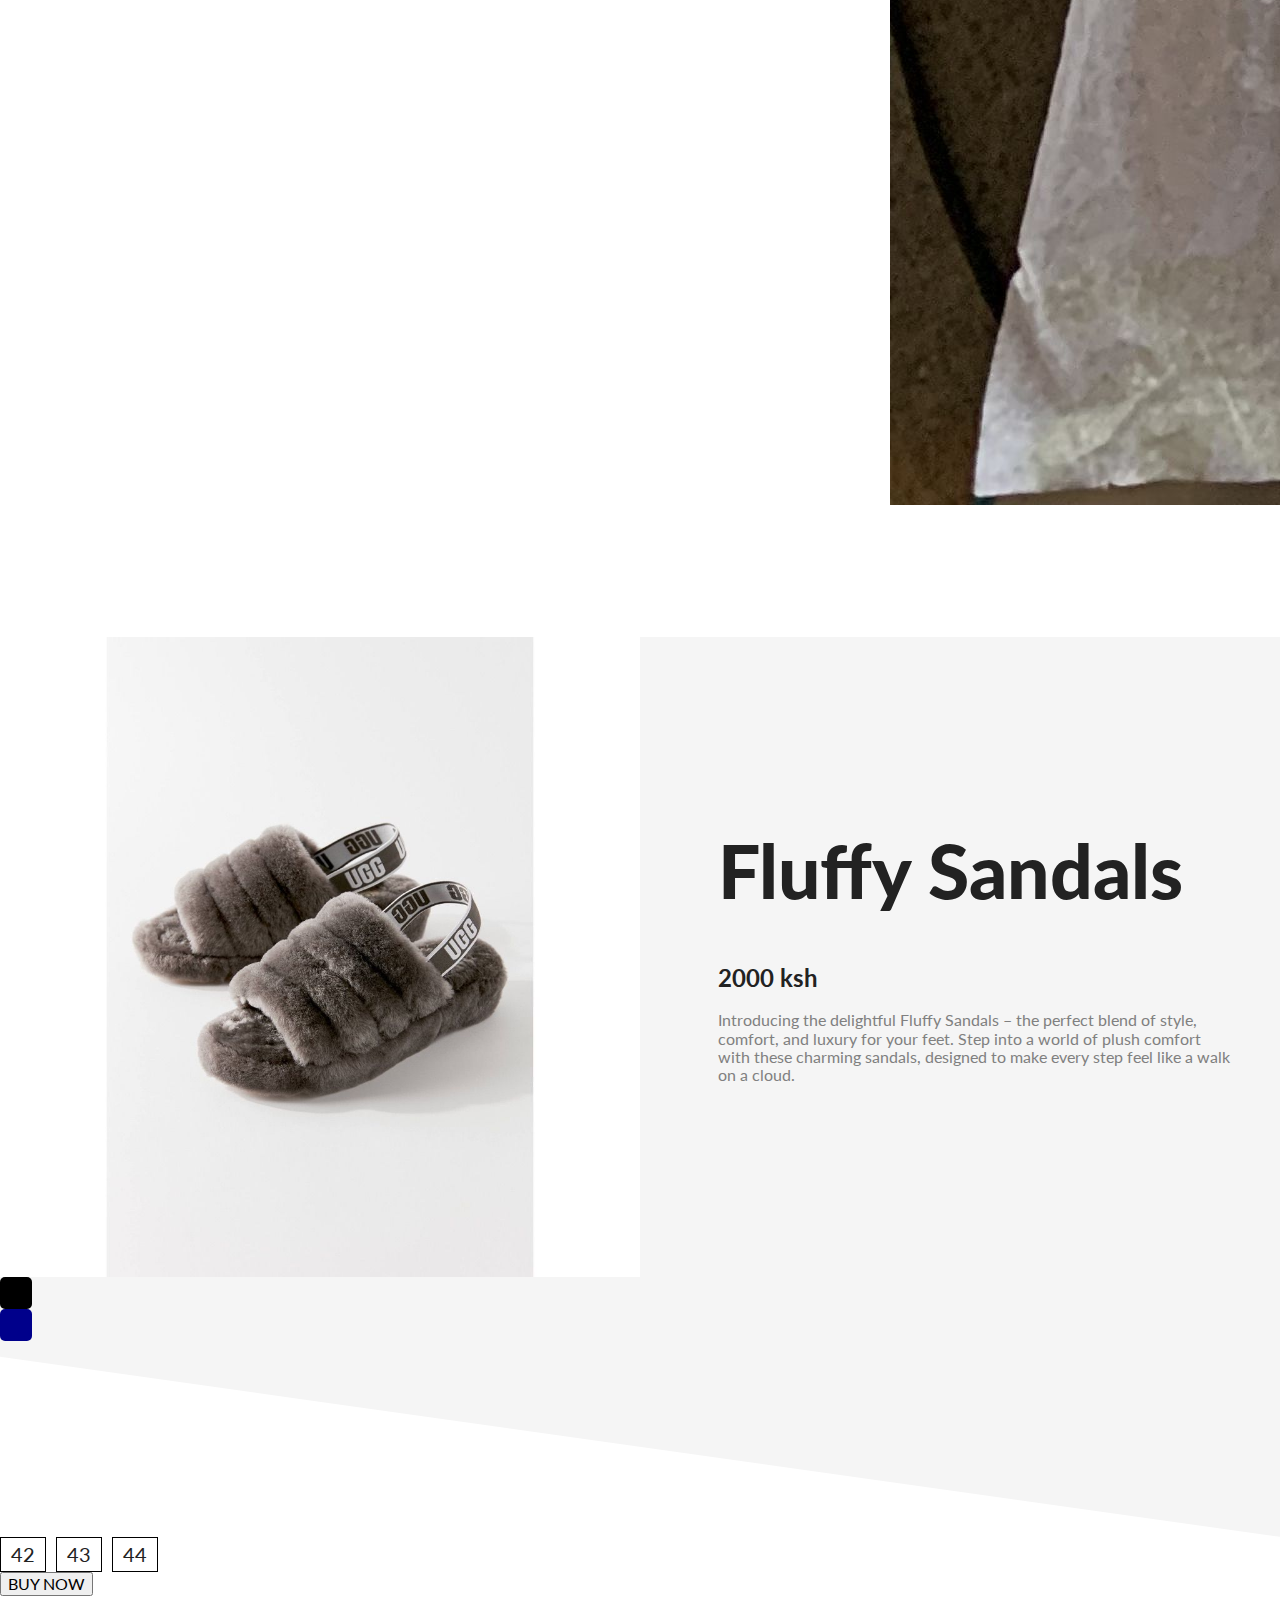
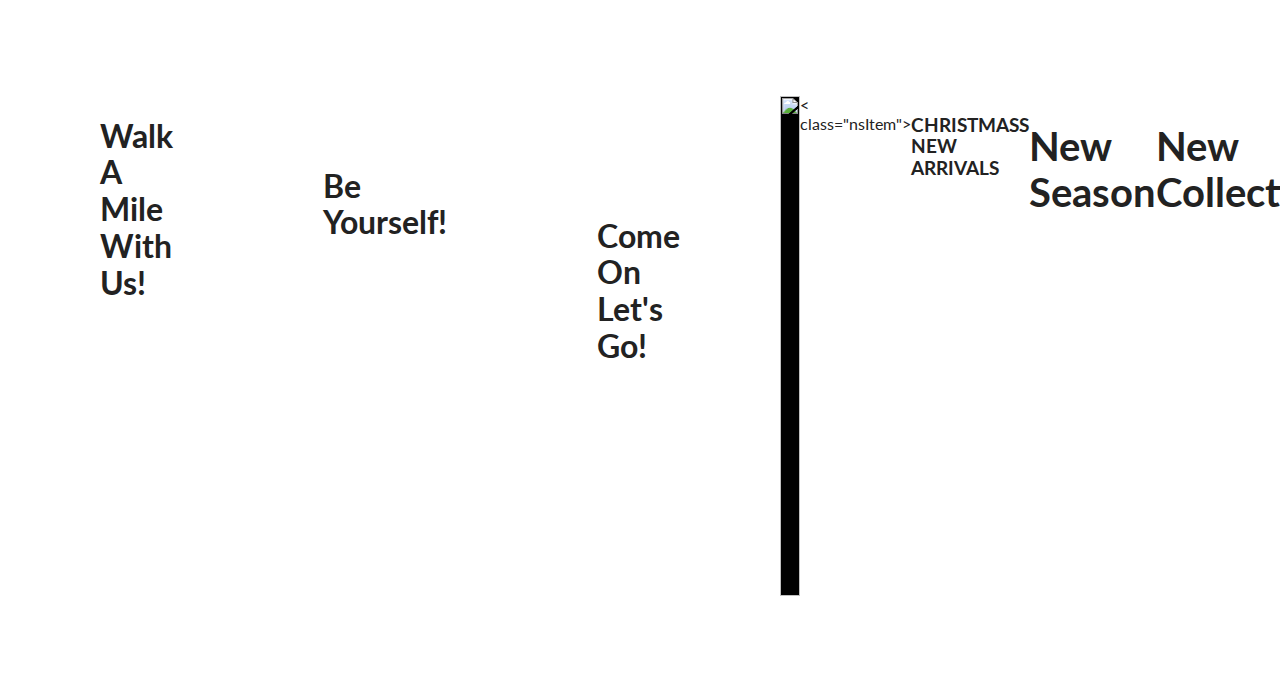
==== commit 959fcf39: "second commit" ====
--- a/untitled7/index.html
+++ b/untitled7/index.html
@@ -1,98 +1,123 @@
 <!DOCTYPE html>
 <html lang="en">
 <head>
-  <meta charset="UTF-8">
+  <meta charset="utf-8">
   <meta http-equiv="X-UA-Compatible" content="IE=edge">
-  <meta name="viewport" content="width=device-width, initial-scale=1.0">
+  <meta name="viewport" content="width=device-width, initial-scale=1, maximum-scale=1">
   <link href="https://fonts.googleapis.com/css2?family=Lato:ital,wght@0,100;0,300;0,400;0,700;0,900;1,100;1,300;1,400;1,700;1,900&display=swap" rel="stylesheet">
   <link rel="stylesheet" href="style.css">
+  <link rel="stylesheet" href="./css/style.css">
+  <link rel="stylesheet" href="./css/main.css">
+  <link rel="stylesheet" href="./css/normalize.css">
+  <link rel="icon" href="favicon.ico">
   <title>Shoebox Kenya</title>
 </head>
 <body>
   <nav id="nav">
     <div class="navTop">
-      <div class="navItem">
-        <img src="./img/shoebox logo.png" alt="">
-      </div>
-      <div class="navItem">
-        <div class="search">
-          <label>
-            <input type="text" placeholder="Search..." class="searchinput">
-          </label>
+        <img src="./img/shoebox logo.png" width="77.3" height="60.2" alt="" class="logo">
+      <h1>SHOE BOX</h1>
+      <div class="search">
+        <label>
           <img src="./img/Pinterest_Download (9).jpg" width="20" height="20" alt="" class="searchIcon">
-      </div>
-      <div class="navItem">
-            <span class="Limitedoffer">Limited Offer!</span>
-      </div>
-      <div class="navBottom">
-        <h3 class="menuItem">FLUFFY SANDALS</h3>
-        <h3 class="menuItem">LILAC SANDALS</h3>
-        <h3 class="menuItem">JORDAN 1 LOW(TRAVISSCOTT)</h3>
-        <h3 class="menuItem">SANDALS</h3>
-        <h3 class="menuItem">CHAIN SANDALS</h3>
-        <h3 class="menuItem">ADIDAS SAMBA</h3>
-        <h3 class="menuItem">AIRMAX TM.</h3>
-      </div>
-      </div>
-    </div>
-      </nav>
-      <div class="slider">
-        <div class="sliderWrapper">
-          <div class="sliderItem">
-            <img src="./img/fluffy%20white%20background.jpg" alt="" class="sliderImg">
-            <div class="sliderBg"></div>
-            <h1 class="sliderTitle">Fluffy Sandal <br>New</br> <br> Season</br></h1>
-            <h2 class="sliderPrice">2000 ksh</h2>
-           <a href="#product">
-            <button class="buyButton">BUY NOW</button>
-           </a>
-          </div>
-          <div class="sliderItem">
-            <img src="./img/lilac%20sandals%20over%20vie.jpg" alt="" class="sliderImg">
-            <div class="sliderBg"></div>
-            <h1 class="sliderTitle">Lilac sandal </br>New</br> Season</h1>
-            <h2 class="sliderPrice">1800 ksh</h2>
-           <a href="#product">
-            <button class="buyButton">BUY NOW</button>
-           </a>
-          </div>
-          <div class="sliderItem">
-            <img src="./img/jordan%201%20low%20travis%20scott.jpg" alt="" class="sliderImg">
-            <div class="sliderBg"></div>
-            <h1 class="sliderTitle">Jordan 1 low Travisscott </br>New</br> Season</h1>
-            <h2 class="sliderPrice">3500 ksh</h2>
-            <button class="buyButton">BUY NOW</button>
-          </div>
-          <div class="sliderItem">
-            <img src="./img/chain%20sandals%20overview.jpg" alt="" class="sliderImg">
-            <div class="sliderBg"></div>
-            <h1 class="sliderTitle">Chain sandals </br>New</br> Season</h1>
-            <h2 class="sliderPrice">2100 ksh</h2>
-           <a href="#product">
-            <button class="buyButton">BUY NOW</button>
-           </a>
-          </div>
-          <div class="sliderItem">
-            <img src="./img/adidas%20samba%20black,%20white%20stripes.jpg" alt="" class="sliderImg">
-            <div class="sliderBg">
-              <h1 class="sliderTitle">Adidas Samba </br>New</br> Season</h1>
-            </div>
-            <h2 class="sliderPrice">3200 ksh</h2>
-            <a href="#prooduct">
-            <button class="buyButton">BUY NOW</button>
-              </a>
-          </div>
-          <div class="sliderItem">
-            <img src="./img/airmax.%20TM%20golden.jpg" alt="" class="sliderImg">
-            <div class="sliderBg"></div>
-            <h1 class="sliderTitle">Airmax TM </br>New</br> Season</h1>
-            <h2 class="sliderPrice">3300 ksh</h2>
-            <a href="#product">
-            <button class="buyButton">BUY NOW</button>
-              </a>
-          </div>
-        </div>
-    </div>
+          <input type="text" placeholder="Search" class="searchinput">
+        </label>
+    </div>
+    </div>
+     <span class="LimitedOffer">Limited Offer!</span>
+    <div class="navBottom">
+      <h3><a href="#fluffy" class="menuItem">FLUFFY SANDALS</a></h3>
+      <h3><a href="#lilac" class="menuItem"> LILAC SANDALS </a> </h3>
+      <h3><a href="#travis" class="menuItem"> JORDAN 1 LOW(TRAVISSCOTT)</a></h3>
+      <h3><a href="#chain" class="menuItem"> CHAIN SANDALS</a></h3>
+      <h3><a href="#adidas" class="menuItem">ADIDAS SAMBA</a> </h3>
+      <h3><a href="#airmax" class="menuItem"> AIRMAX TM</a></h3>
+    </div>
+  </nav>
+  <div class = "horizontal">
+  <div id="fluffy" class="slider" >
+    <div class="slidderWrapper">
+      <div class="sliderItem">
+        <img src="./img/fluffy_white_background-removebg.png" alt="" width="700" height="700" class="sliderImg">
+        <div class="sliderBg"></div>
+        <h1 class="sliderTitle">Fluffy Sandal<br>New<br>Season<br>
+          <h2 class="sliderPrice">2000 ksh</h2>
+        </h1>
+        <a href="#product">
+          <button class="buyButton">BUY NOW</button>
+        </a>
+        </div>
+      </div>
+    </div>
+  <div id="lilac" class="slider">
+    <div class="slidderWrapper">
+      <div class="sliderItem">
+        <img src="./img/lilac%20sandals%20over%20vie.jpg" alt="" width="700" height="700" class="sliderImg">
+        <div class="sliderBg"></div>
+        <h1 class="sliderTitle">Lilac sandal <br>New<br> Season <br>
+          <h2 class="sliderPrice">1800 ksh</h2>
+        </h1>
+        <a href="#product">
+          <button class="buyButton">BUY NOW</button>
+        </a>
+      </div>
+    </div>
+  </div>
+  <div id="travis" class="slider">
+    <div class="slidderWrapper">
+      <div class="sliderItem">
+        <img src="./img/jordan%201%20low%20travis%20scott.jpg" alt="" width="700" height="700" class="sliderImg"><div class="sliderBg"></div>
+        <h1 class="sliderTitle">Jordan 1 low <br> Travis scott <br>New Season <br>
+        <h2 class="sliderPrice">3500 ksh</h2>
+        </h1>
+        <a href="#product">
+          <button class="buyButton">BUY NOW</button>
+        </a>
+      </div>
+    </div>
+  </div>
+  <div id="chain" class="slider">
+    <div class="slidderWrapper">
+      <div class="sliderItem">
+        <img src="./img/chain%20sandals%20overview.jpg" alt="" width="700" height="700" class="sliderImg">
+        <div class="sliderBg"></div>
+        <h1 class="sliderTitle">Chain sandals <br>New<br> Season <br>
+        <h2 class="sliderPrice">2100 ksh</h2>
+        </h1>
+        <a href="#product">
+          <button class="buyButton">BUY NOW</button>
+        </a>
+      </div>
+    </div>
+  </div>
+  <div id="adidas" class="slider">
+    <div class="slidderWrapper">
+      <div class="sliderItem">
+        <img src="./img/adidas%20samba%20black,%20white%20stripes.jpg" alt="" width="700" height="700" class="sliderImg">
+        <div class="sliderBg"></div>
+          <h1 class="sliderTitle">Adidas Samba <br>New<br> Season <br>
+        <h2 class="sliderPrice">3200 ksh</h2>
+        </h1>
+        <a href="#product">
+          <button class="buyButton">BUY NOW</button>
+        </a>
+      </div>
+    </div>
+  </div>
+  <div id="airmax" class="slider">
+    <div class="slidderWrapper">
+      <div class="sliderItem">
+        <img src="./img/airmax.%20TM%20golden.jpg" alt="" width="700" height="700" class="sliderImg">
+        <div class="sliderBg"></div>
+        <h1 class="sliderTitle">Airmax TM <br>New<br> Season <br>
+        <h2 class="sliderPrice">3300 ksh</h2>
+        </h1>
+        <a href="#product">
+          <button class="buyButton">BUY NOW</button>
+        </a>
+      </div>
+    </div>
+  </div>
   </div>
   <div class="features">
     <div class="feature">
@@ -101,12 +126,12 @@
       <span class="featuredDesc">Free Shipping to areas near Kahawa Wendani</span>
     </div>
     <div class="feature">
-      <img src="./img/returnpolicy.jpg" alt="" class="featureing">
+      <img src="./img/return policy.jpg" alt="" class="featureing">
       <span class="featureTitle">3 DAYS RETURN</span>
       <span class="featuredDesc">If unworn return and easy refund in 7 days</span>
     </div>
     <div class="feature">
-      <img src="./img/giftcard.jpg" alt="" class="featureing">
+      <img src="./img/gift card.jpg" alt="" class="featureing">
       <span class="featureTitle">Gift Cards</span>
       <span class="featuredDesc">Buy gift cards and use coupon codes easily</span>
     </div>
@@ -132,29 +157,41 @@
     <div class="size">44</div>
   </div>
   <button class="productionButton">BUY NOW</button>
-  </div>
   <div class="payment">
     <h1 class="payTitle">Personal Information</h1>
     <lable>Name and Surname</lable>
-    <input type="text" placeholder="Kaari Mathenge" class="payInput">
+    <label>
+      <input type="text" placeholder="Kaari Mathenge" class="payInput">
+    </label>
     <lable>Phone Number</lable>
-    <input type="text" placeholder="+254 757 577 605" class="payInput">
+    <label>
+      <input type="text" placeholder="+254 757 577 605" class="payInput">
+    </label>
     <lable>Address</lable>
-    <input type="text" placeholder="Kahawa Wendani" class="payInput">
+    <label>
+      <input type="text" placeholder="Kahawa Wendani" class="payInput">
+    </label>
     <h1 class="payTitle">Mpesa Number</h1>
     <div class="phoneIcons">
       <img src="./img/payment icon.jpg" width="40" alt="" class="phoneIcon">
     </div>
-    <input type="password" class="payInput" placeholder="phone number">
+    <label>
+      <input type="password" class="payInput" placeholder="phone number">
+    </label>
     <div class="paymentInfo">
-      <input type="text" placeholder="mm" class="payInput sm">
-      <input type="text" placeholder="yyyy" class="payInput sm">
-      <input type="text" placeholder="cvv" class="payInput sm">
+      <label>
+        <input type="text" placeholder="mm" class="payInput sm">
+      </label>
+      <label>
+        <input type="text" placeholder="yyyy" class="payInput sm">
+      </label>
+      <label>
+        <input type="text" placeholder="cvv" class="payInput sm">
+      </label>
     </div>
     <button class="payButton">Checkout!</button>
     <span class="close">X</span>
   </div>
- </div>
   <div class="gallery">
     <div class="galleryItem">
       <h1 class="galleryTitle">Walk A Mile With Us!</h1>
@@ -179,7 +216,7 @@
           <h3 class="nsTitlesm">CHRISTMASS NEW ARRIVALS</h3>
           <h1 class="nsTitle">New Season</h1>
         <h1 class="nsTitle">New Collection</h1>
-        <a href="nav">
+        <a href="#nav">
           <button class="nsButton">CHOOSE YOUR STYLE</button>
         </a>
           <img src="https://images.pexels.com/photos/2929287/pexels-photo-2929287.jpeg?auto=compress&cs=tinysrgb&w=1260&h=750&dpr=1" alt="" class="nsImg">
@@ -222,7 +259,9 @@
         <div class="footerRightMenu">
           <h1 class="fMenuTitle">Subscribe to our Newsletter</h1>
           <div class="fMail">
-            <input type="text" placeholder="your@gmail.com" class="fInput">
+            <label>
+              <input type="text" placeholder="your@gmail.com" class="fInput">
+            </label>
             <button class="fButton">Join!</button>
             </div>
         </div>
@@ -238,7 +277,7 @@
         </div>
       </div>
     </footer>
-  <script src=".app.js"></script>
+  <script src="app.js"></script>
   </div>
 </body>
 </html>
--- a/untitled7/style.css
+++ b/untitled7/style.css
@@ -1,5 +1,5 @@
 html{
-  scroll-behaviour: smooth;
+  scroll-behavior: smooth;
 }
 
 body{
@@ -11,7 +11,7 @@
 nav{
   background-color: #ffd700;
   color: white;
-  padding: 20px 50px;
+  padding: 10px 10px;
 }
 
 .navTop{
@@ -19,6 +19,13 @@
   align-items: center;
   justify-content: space-between;
 }
+.logo{
+  border-radius: 50%;
+  overflow: hidden;
+  width: 100px;
+  height: 100px;
+}
+
 
 .search{
   display: flex;
@@ -37,10 +44,26 @@
   color: lightgray;
 }
 
-.LimitedOffer{
+@keyframes flashColors {
+  0%, 100% {
+    color: #008000FF;
+  }
+  25%,75% {
+    color:#FF0000;
+  }
+  50% {
+    color: black;
+  }
+}
+
+.LimitedOffer {
+  padding-right: 140px;
   font-size: 20px;
-  color: #008000FF;
-  cursor: pointer;
+  cursor: pointer;
+  display: flex;
+  align-items: center;
+  justify-content: space-evenly ;
+  animation: flashColors 1s infinite; /* Apply the animation */
 }
 
 .navBottom{
@@ -48,30 +71,33 @@
   align-items: center;
   justify-content: center;
 }
-
 .menuItem{
   margin-right: 50px;
-  cursor: pointer;
-  color: lightgray;
+  color: black;
+  cursor: pointer;
   font-weight: 400;
-}
-
+  text-decoration: none;
+}
+.menuItem:hover{
+  color: white;
+  font-size: larger;
+  cursor: pointer;
+}
 .slider{
-  background: url(https://unsplash.com/photos/low-angle-photography-of-palm-trees-under-blue-sky-during-daytime-sp4dq3f825M?utm_content=creditShareLink&utm_medium=referral&utm_source=unsplash);
   clip-path: polygon(0 0, 100% 0, 100% 100%, 0 80%);
-  overflow: hidden;
 }
 
 .slidderWrapper{
   display : flex;
   width: 500vw;
-  transition: all 1.5s ease-in-out;
+  transition: all 3s ease-in-out;
 }
 
 .sliderItem {
   width: 100vw;
   display: flex;
-  align-items: center;justify-content: center;
+  align-items: center;
+  justify-content: center;
   position: relative;
 }
 
@@ -89,7 +115,7 @@
 .sliderTitle {
   position: absolute;
   top: 10%;
-  right: 10%;
+  right: 3%;
   font-size:60px;
   font-weight: 900;
   text-align: center;
@@ -99,8 +125,8 @@
 
 .sliderPrice {
   position: absolute;
-  top: 10%;
-  right: 10%;
+  top: 40%;
+  right: 7%;
   font-size:60px;
   font-weight: 300;
   text-align: center;
@@ -108,10 +134,15 @@
   border: 1px solid gray;
   z-index: 1;
 }
-
-.buybutton {
-  position: absolute;
-  top: 50px;
+#fluffy{
+  background-image: url(https://images.rawpixel.com/image_800/cHJpdmF0ZS9zdGF0aWMvaW1hZ2VzL3dlYnNpdGUvMjAyMi0wNS9ybTI2Ny1udW5ueS0wNGIuanBn.jpg?s=EF7PyBgy_b_v0iS7EM0plrJJ-cbhSM2JgRWOyouOJSw);
+  overflow: hidden;
+  background-size: cover;
+  background-repeat: no-repeat;
+}
+.buyButton {
+  position: absolute;
+  top: 60%;
   right: 10%;
   font-size:30px;
   font-weight: 900;
@@ -128,7 +159,7 @@
 }
 
 .sliderItem:nth-child(1) .sliderBg{
-  background-color: gold;
+  background-color: #ffd700;
 }
 
 .sliderItem:nth-child(2) .sliderBg{
@@ -189,7 +220,7 @@
 
 .product{
   height: 100vh;
-  backgroud-color: whitesmoke;
+  background-color: whitesmoke;
   position: relative;
   clip-path: polygon(0 0, 100% 0, 100% 100%, 0 80%);
 }
--- a/untitled7/css/main.css
+++ b/untitled7/css/main.css
@@ -0,0 +1,263 @@
+/*! HTML5 Boilerplate v8.0.0 | MIT License | https://html5boilerplate.com/ */
+
+/* main.css 2.1.0 | MIT License | https://github.com/h5bp/main.css#readme */
+/*
+ * What follows is the result of much research on cross-browser styling.
+ * Credit left inline and big thanks to Nicolas Gallagher, Jonathan Neal,
+ * Kroc Camen, and the H5BP dev community and team.
+ */
+
+/* ==========================================================================
+   Base styles: opinionated defaults
+   ========================================================================== */
+
+html {
+  color: #222;
+  font-size: 1em;
+  line-height: 1.4;
+}
+
+/*
+ * Remove text-shadow in selection highlight:
+ * https://twitter.com/miketaylr/status/12228805301
+ *
+ * Vendor-prefixed and regular ::selection selectors cannot be combined:
+ * https://stackoverflow.com/a/16982510/7133471
+ *
+ * Customize the background color to match your design.
+ */
+
+::-moz-selection {
+  background: #b3d4fc;
+  text-shadow: none;
+}
+
+::selection {
+  background: #b3d4fc;
+  text-shadow: none;
+}
+
+/*
+ * A better looking default horizontal rule
+ */
+
+hr {
+  display: block;
+  height: 1px;
+  border: 0;
+  border-top: 1px solid #ccc;
+  margin: 1em 0;
+  padding: 0;
+}
+
+/*
+ * Remove the gap between audio, canvas, iframes,
+ * images, videos and the bottom of their containers:
+ * https://github.com/h5bp/html5-boilerplate/issues/440
+ */
+
+audio,
+canvas,
+iframe,
+img,
+svg,
+video {
+  vertical-align: middle;
+}
+
+/*
+ * Remove default fieldset styles.
+ */
+
+fieldset {
+  border: 0;
+  margin: 0;
+  padding: 0;
+}
+
+/*
+ * Allow only vertical resizing of textareas.
+ */
+
+textarea {
+  resize: vertical;
+}
+
+/* ==========================================================================
+   Author's custom styles
+   ========================================================================== */
+
+/* ==========================================================================
+   Helper classes
+   ========================================================================== */
+
+/*
+ * Hide visually and from screen readers
+ */
+
+.hidden,
+[hidden] {
+  display: none !important;
+}
+
+/*
+ * Hide only visually, but have it available for screen readers:
+ * https://snook.ca/archives/html_and_css/hiding-content-for-accessibility
+ *
+ * 1. For long content, line feeds are not interpreted as spaces and small width
+ *    causes content to wrap 1 word per line:
+ *    https://medium.com/@jessebeach/beware-smushed-off-screen-accessible-text-5952a4c2cbfe
+ */
+
+.sr-only {
+  border: 0;
+  clip: rect(0, 0, 0, 0);
+  height: 1px;
+  margin: -1px;
+  overflow: hidden;
+  padding: 0;
+  position: absolute;
+  white-space: nowrap;
+  width: 1px;
+  /* 1 */
+}
+
+/*
+ * Extends the .sr-only class to allow the element
+ * to be focusable when navigated to via the keyboard:
+ * https://www.drupal.org/node/897638
+ */
+
+.sr-only.focusable:active,
+.sr-only.focusable:focus {
+  clip: auto;
+  height: auto;
+  margin: 0;
+  overflow: visible;
+  position: static;
+  white-space: inherit;
+  width: auto;
+}
+
+/*
+ * Hide visually and from screen readers, but maintain layout
+ */
+
+.invisible {
+  visibility: hidden;
+}
+
+/*
+ * Clearfix: contain floats
+ *
+ * For modern browsers
+ * 1. The space content is one way to avoid an Opera bug when the
+ *    `contenteditable` attribute is included anywhere else in the document.
+ *    Otherwise it causes space to appear at the top and bottom of elements
+ *    that receive the `clearfix` class.
+ * 2. The use of `table` rather than `block` is only necessary if using
+ *    `:before` to contain the top-margins of child elements.
+ */
+
+.clearfix::before,
+.clearfix::after {
+  content: " ";
+  display: table;
+}
+
+.clearfix::after {
+  clear: both;
+}
+
+/* ==========================================================================
+   EXAMPLE Media Queries for Responsive Design.
+   These examples override the primary ('mobile first') styles.
+   Modify as content requires.
+   ========================================================================== */
+
+@media only screen and (min-width: 35em) {
+  /* Style adjustments for viewports that meet the condition */
+}
+
+@media print,
+  (-webkit-min-device-pixel-ratio: 1.25),
+  (min-resolution: 1.25dppx),
+  (min-resolution: 120dpi) {
+  /* Style adjustments for high resolution devices */
+}
+
+/* ==========================================================================
+   Print styles.
+   Inlined to avoid the additional HTTP request:
+   https://www.phpied.com/delay-loading-your-print-css/
+   ========================================================================== */
+
+@media print {
+  *,
+  *::before,
+  *::after {
+    background: #fff !important;
+    color: #000 !important;
+    /* Black prints faster */
+    box-shadow: none !important;
+    text-shadow: none !important;
+  }
+
+  a,
+  a:visited {
+    text-decoration: underline;
+  }
+
+  a[href]::after {
+    content: " (" attr(href) ")";
+  }
+
+  abbr[title]::after {
+    content: " (" attr(title) ")";
+  }
+
+  /*
+   * Don't show links that are fragment identifiers,
+   * or use the `javascript:` pseudo protocol
+   */
+  a[href^="#"]::after,
+  a[href^="javascript:"]::after {
+    content: "";
+  }
+
+  pre {
+    white-space: pre-wrap !important;
+  }
+
+  pre,
+  blockquote {
+    border: 1px solid #999;
+    page-break-inside: avoid;
+  }
+
+  /*
+   * Printing Tables:
+   * https://web.archive.org/web/20180815150934/http://css-discuss.incutio.com/wiki/Printing_Tables
+   */
+  thead {
+    display: table-header-group;
+  }
+
+  tr,
+  img {
+    page-break-inside: avoid;
+  }
+
+  p,
+  h2,
+  h3 {
+    orphans: 3;
+    widows: 3;
+  }
+
+  h2,
+  h3 {
+    page-break-after: avoid;
+  }
+}
+
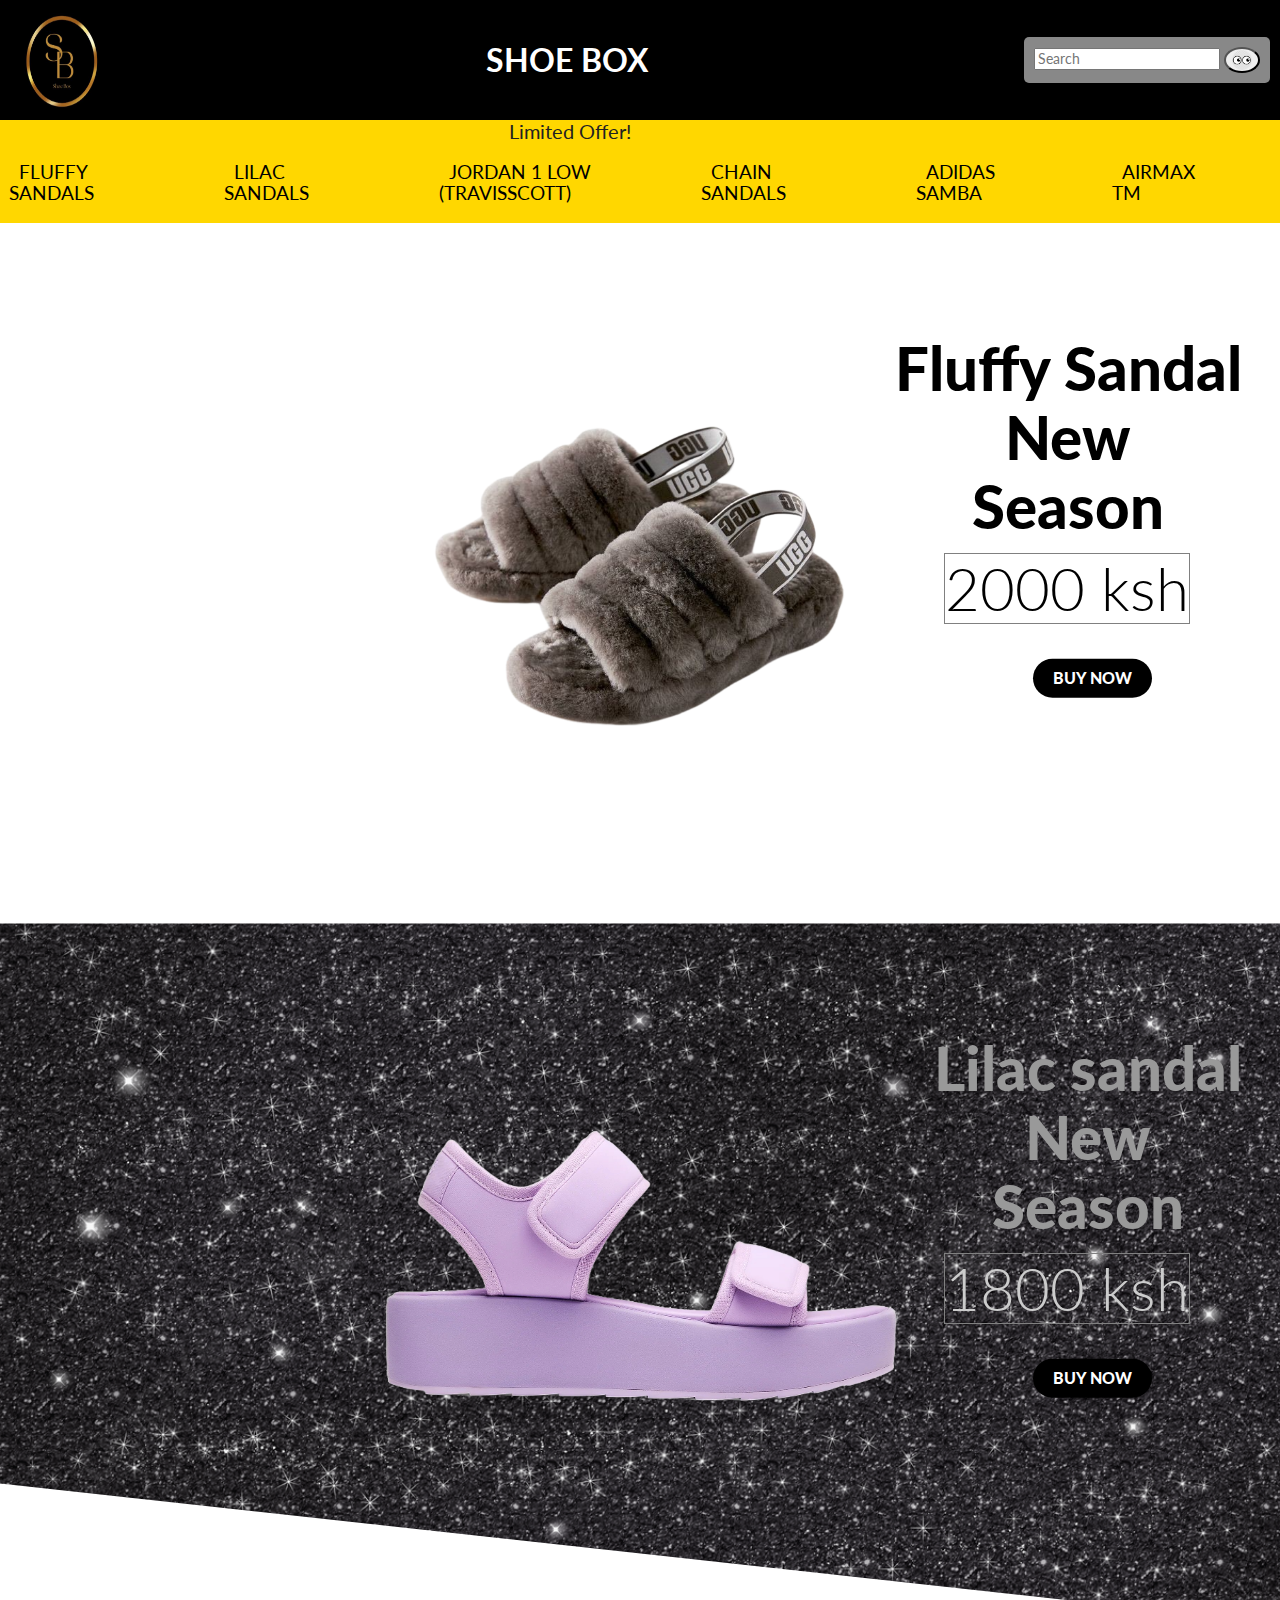
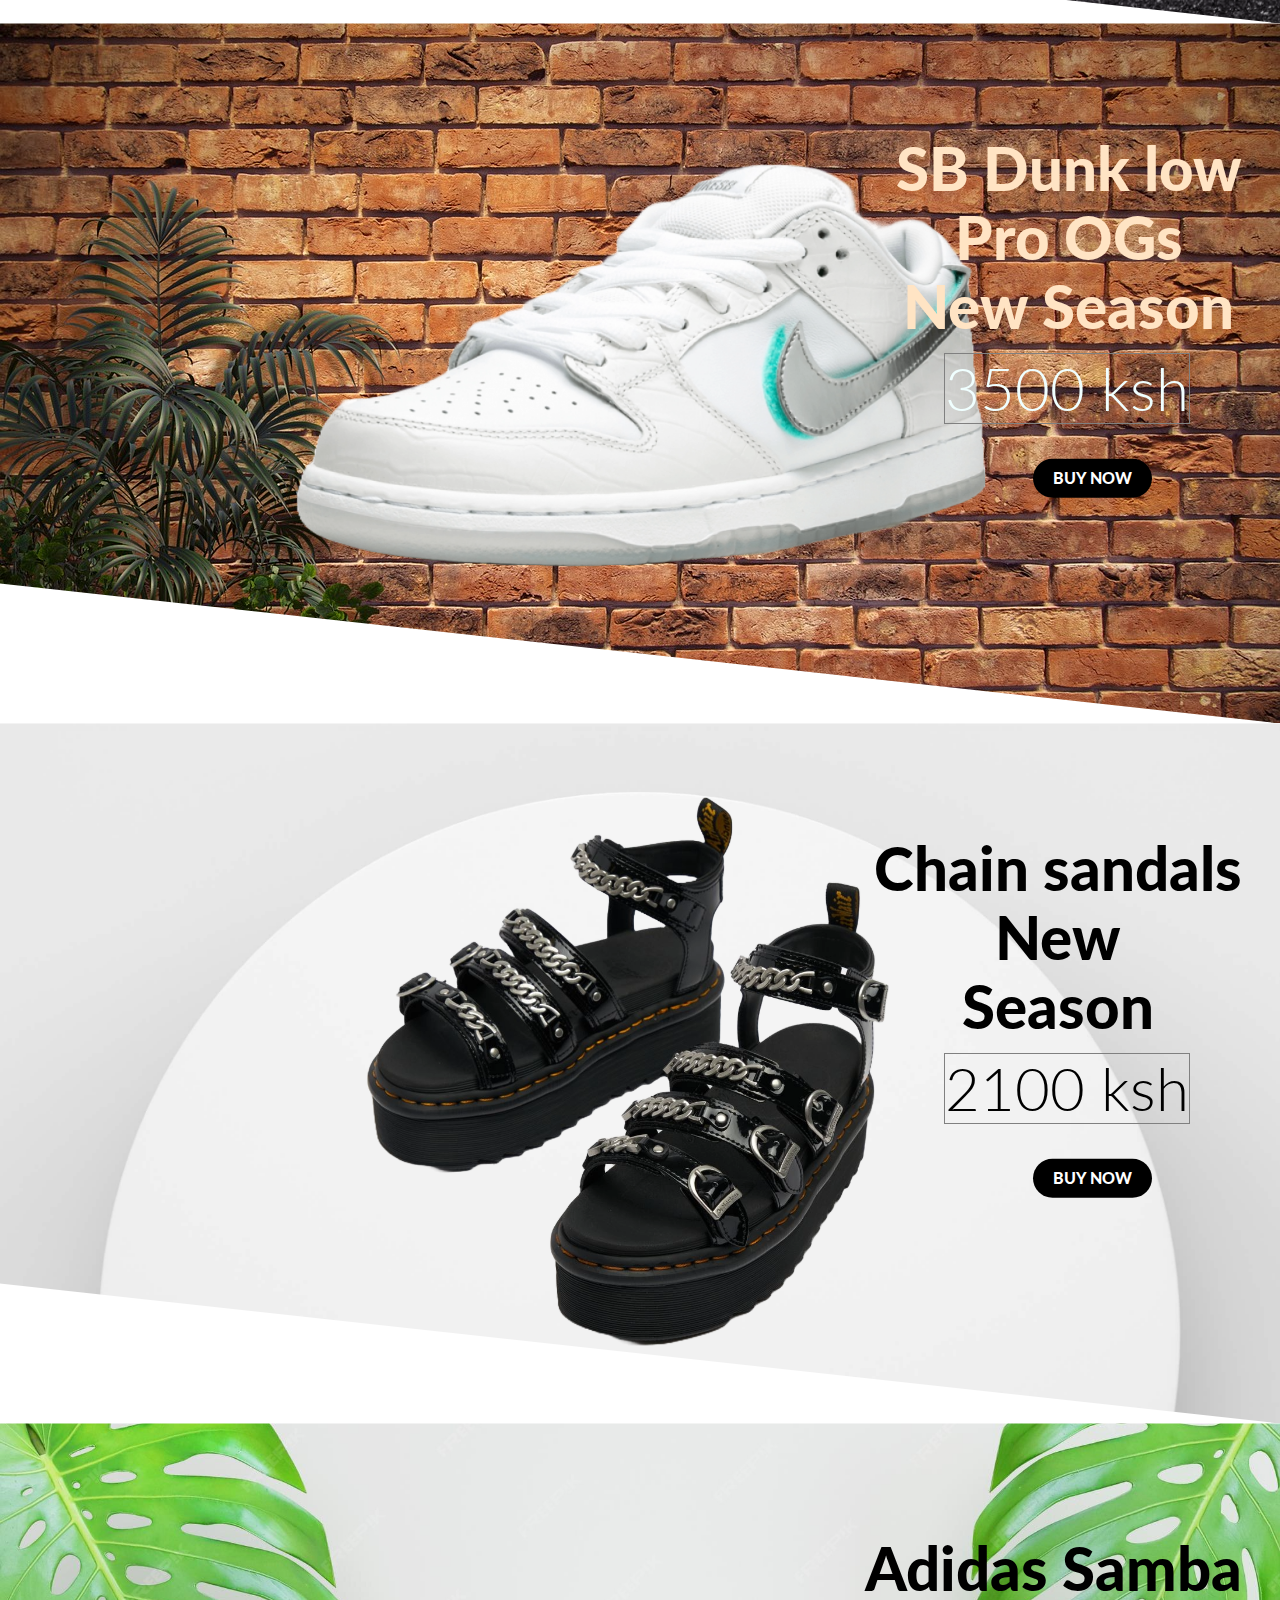
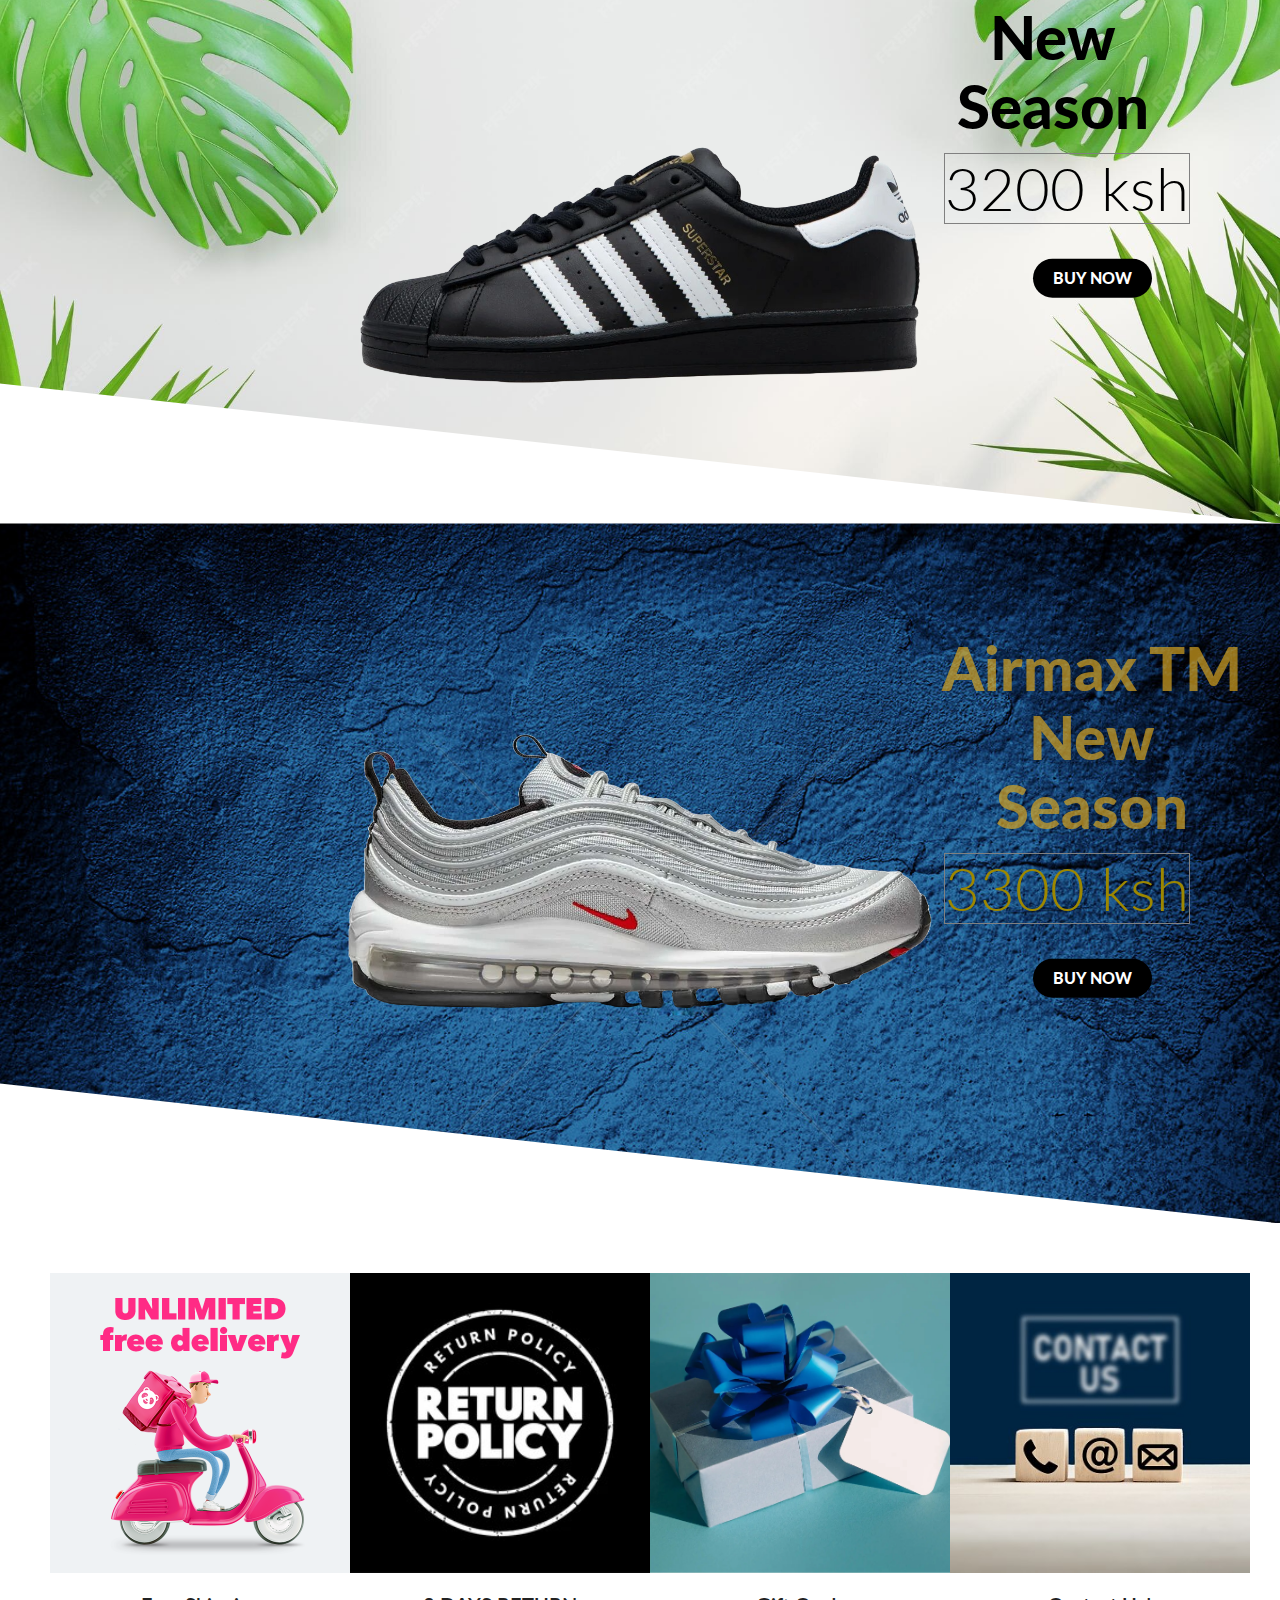
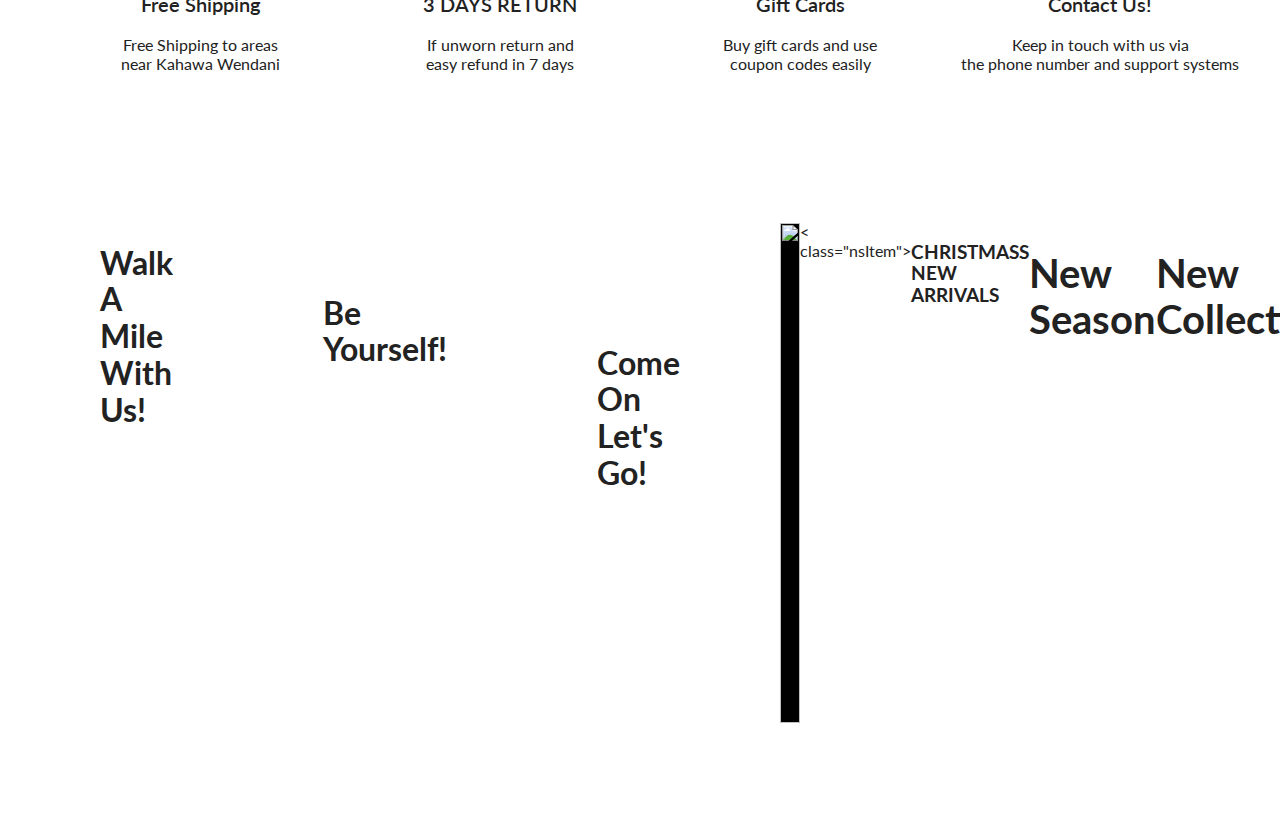
==== commit 921f3792: "third commit" ====
--- a/untitled7/index.html
+++ b/untitled7/index.html
@@ -19,43 +19,44 @@
       <h1>SHOE BOX</h1>
       <div class="search">
         <label>
-          <img src="./img/Pinterest_Download (9).jpg" width="20" height="20" alt="" class="searchIcon">
           <input type="text" placeholder="Search" class="searchinput">
+          <button class="searchIcon"><img src="./img/Pinterest_Download (9).jpg" width="20" height="20" alt="" class="eye"></button>
         </label>
     </div>
     </div>
+    </nav>
      <span class="LimitedOffer">Limited Offer!</span>
     <div class="navBottom">
-      <h3><a href="#fluffy" class="menuItem">FLUFFY SANDALS</a></h3>
-      <h3><a href="#lilac" class="menuItem"> LILAC SANDALS </a> </h3>
-      <h3><a href="#travis" class="menuItem"> JORDAN 1 LOW(TRAVISSCOTT)</a></h3>
-      <h3><a href="#chain" class="menuItem"> CHAIN SANDALS</a></h3>
-      <h3><a href="#adidas" class="menuItem">ADIDAS SAMBA</a> </h3>
-      <h3><a href="#airmax" class="menuItem"> AIRMAX TM</a></h3>
-    </div>
-  </nav>
+      <h3><a href="#fluffy" class="menuItem">FLUFFY <br>SANDALS</a></h3>
+      <h3><a href="#lilac" class="menuItem"> LILAC <br>SANDALS </a> </h3>
+      <h3><a href="#travis" class="menuItem"> JORDAN 1 LOW <br>(TRAVISSCOTT)</a></h3>
+      <h3><a href="#chain" class="menuItem"> CHAIN <br>SANDALS</a></h3>
+      <h3><a href="#adidas" class="menuItem">ADIDAS <br>SAMBA</a> </h3>
+      <h3><a href="#airmax" class="menuItem"> AIRMAX<br>TM</a></h3>
+    </div>
+
   <div class = "horizontal">
-  <div id="fluffy" class="slider" >
-    <div class="slidderWrapper">
-      <div class="sliderItem">
-        <img src="./img/fluffy_white_background-removebg.png" alt="" width="700" height="700" class="sliderImg">
-        <div class="sliderBg"></div>
-        <h1 class="sliderTitle">Fluffy Sandal<br>New<br>Season<br>
-          <h2 class="sliderPrice">2000 ksh</h2>
-        </h1>
-        <a href="#product">
-          <button class="buyButton">BUY NOW</button>
-        </a>
+    <div id="fluffy" class="slider">
+      <div class="slidderWrapper">
+        <div class="sliderItem">
+          <img src="./img/fluffy_white_background-removebg.png" alt="" width="700" height="700" class="sliderImg">
+          <div class="sliderBg"></div>
+          <h1 class="sliderTitle">Fluffy Sandal<br>New<br>Season<br>
+            <h2 class="sliderPrice">2000 ksh</h2>
+          </h1>
+          <a href="shoe1.html">
+            <button class="buyButton">BUY NOW</button>
+          </a>
         </div>
       </div>
     </div>
   <div id="lilac" class="slider">
     <div class="slidderWrapper">
       <div class="sliderItem">
-        <img src="./img/lilac%20sandals%20over%20vie.jpg" alt="" width="700" height="700" class="sliderImg">
-        <div class="sliderBg"></div>
-        <h1 class="sliderTitle">Lilac sandal <br>New<br> Season <br>
-          <h2 class="sliderPrice">1800 ksh</h2>
+        <img src="./img/compressedHTL220720B_5084_41433680-1f16-40ae-bb7b-9b6e6589aba6_2048x.png" alt="" width="700" height="700" class="sliderImg">
+        <div class="sliderBg"></div>
+        <h1 class="sliderTitle" style="color: #999999">Lilac sandal <br>New<br> Season <br>
+          <h2 class="sliderPrice" style="color: #cccccc">1800 ksh</h2>
         </h1>
         <a href="#product">
           <button class="buyButton">BUY NOW</button>
@@ -66,9 +67,10 @@
   <div id="travis" class="slider">
     <div class="slidderWrapper">
       <div class="sliderItem">
-        <img src="./img/jordan%201%20low%20travis%20scott.jpg" alt="" width="700" height="700" class="sliderImg"><div class="sliderBg"></div>
-        <h1 class="sliderTitle">Jordan 1 low <br> Travis scott <br>New Season <br>
-        <h2 class="sliderPrice">3500 ksh</h2>
+        <img src="./img/white-nike-sb-dunk-low-pro-og-qs-x-diamond-supply-sneakers-11569035856urrwa7dlwb.png" alt="" width="700" height="700" class="sliderImg">
+        <div class="sliderBg"></div>
+        <h1 class="sliderTitle" style="color: bisque">SB Dunk low <br>Pro OGs <br>New Season <br>
+          <h2 class="sliderPrice" style="color: azure">3500 ksh</h2>
         </h1>
         <a href="#product">
           <button class="buyButton">BUY NOW</button>
@@ -79,7 +81,7 @@
   <div id="chain" class="slider">
     <div class="slidderWrapper">
       <div class="sliderItem">
-        <img src="./img/chain%20sandals%20overview.jpg" alt="" width="700" height="700" class="sliderImg">
+        <img src="./img/chainsandal.png" alt="" width="700" height="700" class="sliderImg">
         <div class="sliderBg"></div>
         <h1 class="sliderTitle">Chain sandals <br>New<br> Season <br>
         <h2 class="sliderPrice">2100 ksh</h2>
@@ -93,7 +95,7 @@
   <div id="adidas" class="slider">
     <div class="slidderWrapper">
       <div class="sliderItem">
-        <img src="./img/adidas%20samba%20black,%20white%20stripes.jpg" alt="" width="700" height="700" class="sliderImg">
+        <img src="./img/adidas_shoes.png" alt="" width="700" height="700" class="sliderImg">
         <div class="sliderBg"></div>
           <h1 class="sliderTitle">Adidas Samba <br>New<br> Season <br>
         <h2 class="sliderPrice">3200 ksh</h2>
@@ -107,56 +109,43 @@
   <div id="airmax" class="slider">
     <div class="slidderWrapper">
       <div class="sliderItem">
-        <img src="./img/airmax.%20TM%20golden.jpg" alt="" width="700" height="700" class="sliderImg">
-        <div class="sliderBg"></div>
-        <h1 class="sliderTitle">Airmax TM <br>New<br> Season <br>
-        <h2 class="sliderPrice">3300 ksh</h2>
-        </h1>
-        <a href="#product">
-          <button class="buyButton">BUY NOW</button>
-        </a>
-      </div>
-    </div>
-  </div>
-  </div>
+        <img src="./img/airmaxx.png"  alt="" width="700" height="700" class="sliderImg">
+        <div class="sliderBg"></div>
+        <h1 class="sliderTitle" style="color: rgba(218,165,32,0.69);">Airmax TM <br>New<br> Season <br>
+          <h2 class="sliderPrice" style="color: #9d8700">3300 ksh</h2>
+        </h1>
+        <a href="#product">
+          <button class="buyButton">BUY NOW</button>
+        </a>
+      </div>
+    </div>
+  </div>
+  </div>
+
+
   <div class="features">
     <div class="feature">
-      <img src="./img/shipping.png.jpg" alt="" class="featureing">
+      <img src="./img/deliv.png" alt="" width="300" height="300" class="featureing">
       <span class="featureTitle">Free Shipping</span>
-      <span class="featuredDesc">Free Shipping to areas near Kahawa Wendani</span>
-    </div>
-    <div class="feature">
-      <img src="./img/return policy.jpg" alt="" class="featureing">
+      <span class="featuredDesc">Free Shipping to areas <br> near Kahawa Wendani</span>
+    </div>
+    <div class="feature">
+      <img src="./img/return.jpg" alt="" width="300" height="300" class="featureing">
       <span class="featureTitle">3 DAYS RETURN</span>
-      <span class="featuredDesc">If unworn return and easy refund in 7 days</span>
-    </div>
-    <div class="feature">
-      <img src="./img/gift card.jpg" alt="" class="featureing">
+      <span class="featuredDesc">If unworn return and <br> easy refund in 7 days</span>
+    </div>
+    <div class="feature">
+      <img src="./img/gifts.jpg" alt="" width="300" height="300" class="featureing">
       <span class="featureTitle">Gift Cards</span>
-      <span class="featuredDesc">Buy gift cards and use coupon codes easily</span>
-    </div>
-    <div class="feature">
-      <img src="./img/contact.jpg" alt="" class="featureing">
+      <span class="featuredDesc">Buy gift cards and use <br> coupon codes easily</span>
+    </div>
+    <div class="feature">
+      <img src="./img/istockphoto-1271752802-170667a.jpg" alt="" width="300" height="300" class="featureing">
       <span class="featureTitle">Contact Us!</span>
-      <span class="featuredDesc">Keep in touch with us via the phine number and support systems</span>
-    </div>
-  </div>
-  <div class="product" id="product">
-    <img src="./img/fluffy white background.jpg" alt="" class="productImg">
-    <div class="productDetails">
-      <h1 class="productTitle">Fluffy Sandals</h1>
-      <h2 class="productPrice">2000 ksh</h2>
-      <p class="productDesc">Introducing the delightful Fluffy Sandals – the perfect blend of style, comfort, and luxury for your feet. Step into a world of plush comfort with these charming sandals, designed to make every step feel like a walk on a cloud.</p>
-    </div>
-    <div class="color"></div>
-    <div class="color"></div>
-  </div>
-  <div class="sizes">
-    <div class="size">42</div>
-    <div class="size">43</div>
-    <div class="size">44</div>
-  </div>
-  <button class="productionButton">BUY NOW</button>
+      <span class="featuredDesc">Keep in touch with us via <br>the phone number and support systems</span>
+    </div>
+  </div>
+
   <div class="payment">
     <h1 class="payTitle">Personal Information</h1>
     <lable>Name and Surname</lable>
--- a/untitled7/style.css
+++ b/untitled7/style.css
@@ -9,7 +9,7 @@
 }
 
 nav{
-  background-color: #ffd700;
+  background-color: black;
   color: white;
   padding: 10px 10px;
 }
@@ -25,14 +25,22 @@
   width: 100px;
   height: 100px;
 }
-
+.searchIcon{
+  border-radius: 50%;
+}
+.searchIcon:hover{
+  cursor: pointer;
+}
+.eye{
+  border-radius: 50%;
+}
 
 .search{
   display: flex;
   align-items: center;
   background-color: #888888;
-  padding: 10px 20px;
-  border-radius: 10px;
+  padding: 10px 10px;
+  border-radius: 5px;
 }
 
 .searchInput{
@@ -57,33 +65,47 @@
 }
 
 .LimitedOffer {
+  background-color: #ffd700;
   padding-right: 140px;
   font-size: 20px;
   cursor: pointer;
   display: flex;
   align-items: center;
   justify-content: space-evenly ;
-  animation: flashColors 1s infinite; /* Apply the animation */
+  animation: flashColors 1s infinite;
 }
 
 .navBottom{
   display: flex;
   align-items: center;
   justify-content: center;
+  background-color: #ffd700;
 }
 .menuItem{
-  margin-right: 50px;
+  margin-right: 120px;
   color: black;
   cursor: pointer;
   font-weight: 400;
   text-decoration: none;
+  padding: 10px 10px;
 }
 .menuItem:hover{
   color: white;
   font-size: larger;
-  cursor: pointer;
+  font-family: "Arial Rounded MT Bold", serif;
+  cursor: pointer;
+}
+.horizontal{
+  position: relative;
+  width: 100%;
+  max-width: 100%;
+  margin: auto;
+  overflow: hidden;
 }
 .slider{
+  /*display: none;*/
+  /*position: absolute;*/
+  /*width: 100%;*/
   clip-path: polygon(0 0, 100% 0, 100% 100%, 0 80%);
 }
 
@@ -140,22 +162,57 @@
   background-size: cover;
   background-repeat: no-repeat;
 }
+#travis{
+  background-image:url("./img/room-7239127_1280.jpg");
+  overflow: hidden;
+  background-size: cover;
+  background-repeat: no-repeat;
+}
+#lilac{
+  background-image:url("./img/pngtree-black-bright-crystal-flash-flash-picture-image_1375285.jpg");
+  overflow: hidden;
+  background-size: cover;
+  background-repeat: no-repeat;
+}
+#chain{
+    background-image:url("./img/whitebg.jpg");
+  overflow: hidden;
+  background-size: cover;
+  background-repeat: no-repeat;
+}
+#adidas{
+  background-image:url("./img/leafy.jpg");
+  overflow: hidden;
+  background-size: cover;
+  background-repeat: no-repeat;
+}
+#airmax{
+  background-image:url("./img/blue.jpg");
+  overflow: hidden;
+  background-size: cover;
+  background-repeat: no-repeat;
+}
+
 .buyButton {
   position: absolute;
-  top: 60%;
+  top: 65%;
   right: 10%;
-  font-size:30px;
+  transform: translateY(-50%);
+  background-color: #000000;
+  color: #fff;
+  border: none;
+  border-radius: 25px;
+  padding: 10px 20px;
+  font-size: 16px;
+  cursor: pointer;
   font-weight: 900;
-  color: white;
-  border: 1px solid gray;
-  background-color: black;
   z-index: 1;
-  cursor: pointer;
 }
 
 .buyButton:hover{
   background-color: white;
   color: black;
+
 }
 
 .sliderItem:nth-child(1) .sliderBg{
@@ -186,6 +243,7 @@
   align-items: center;
   justify-content: space-between;
   padding: 50px;
+  max-width: 100%;
 }
 
 .feature{
@@ -219,10 +277,10 @@
 }
 
 .product{
+  background-image: url(https://images.rawpixel.com/image_800/cHJpdmF0ZS9zdGF0aWMvaW1hZ2VzL3dlYnNpdGUvMjAyMi0wNS9ybTI2Ny1udW5ueS0wNGIuanBn.jpg?s=EF7PyBgy_b_v0iS7EM0plrJJ-cbhSM2JgRWOyouOJSw);
   height: 100vh;
-  background-color: whitesmoke;
   position: relative;
-  clip-path: polygon(0 0, 100% 0, 100% 100%, 0 80%);
+  /*clip-path: polygon(0 0, 100% 0, 100% 100%, 0 80%);*/
 }
 
 .payment {
@@ -316,7 +374,7 @@
 
 .productDetails{
   position: absolute;
-  top: 10%;
+  top: 1%;
   right:0;
   width:40%;
   padding:50px;
@@ -329,6 +387,7 @@
 .productDesc{
   font-style: normal;
   color: gray;
+  font-size: larger;
 }
 
 .colors,.sizes{
@@ -355,13 +414,17 @@
 }
 
 .productButton{
-  float: right;
+  position: absolute;
+  top: 98%;
+  right: 425px;
+  transform: translateY(-50%);
+  background-color: #000000;
+  color: #fff;
+  border: none;
+  border-radius: 25px;
   padding: 10px 20px;
-  background-color: black;
-  color: white;
-  font-weight: 600;
-  cursor: pointer;
-}
+  font-size: 16px;
+  cursor: pointer;}
 
 .productButton:hover{
   background-color: white;
